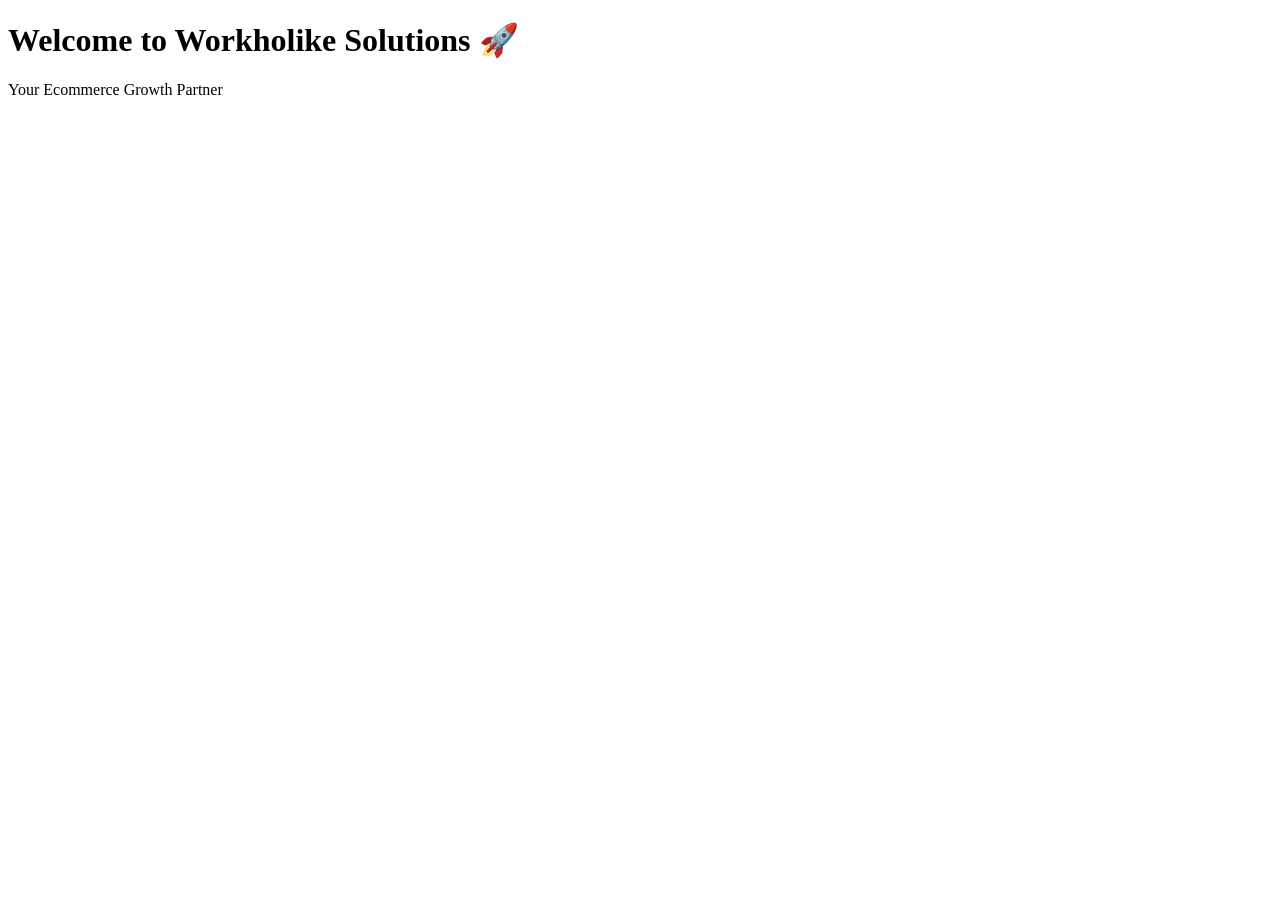
==== index.html @ febdd4cc "first website" ====
<!DOCTYPE html>
<html lang="en">
<head>
    <meta charset="UTF-8">
    <meta name="viewport" content="width=device-width, initial-scale=1.0">
    <title>Workholike Solutions</title>

    <link rel="stylesheet" href="style.css">
</head>

<body>

    <h1>Welcome to Workholike Solutions 🚀</h1>
    <p>Your Ecommerce Growth Partner</p>

    <script src="script.js"></script>

</body>
</html>
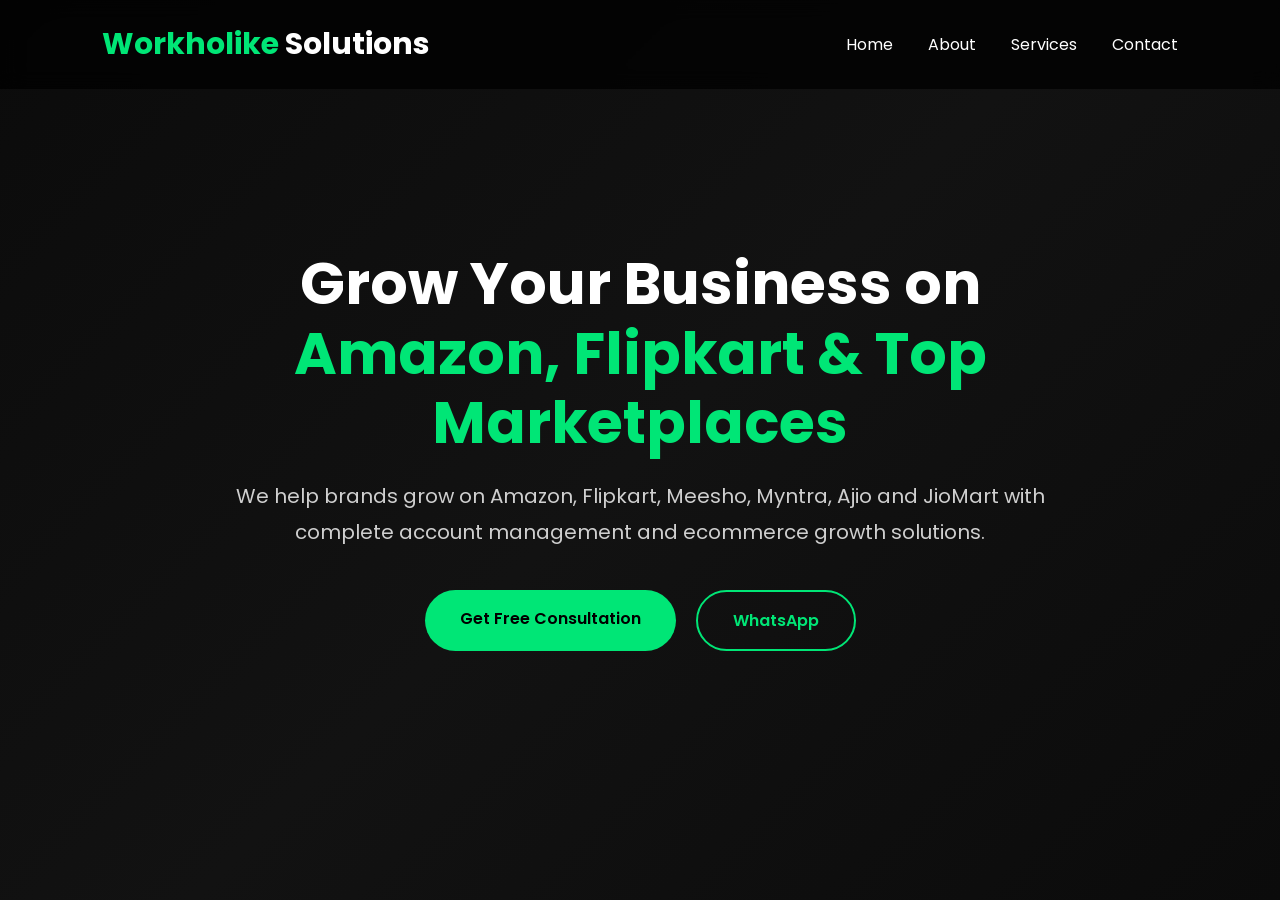
==== commit f1bef015: "New Workholike website design" ====
--- a/index.html
+++ b/index.html
@@ -3,17 +3,60 @@
 <head>
     <meta charset="UTF-8">
     <meta name="viewport" content="width=device-width, initial-scale=1.0">
-    <title>Workholike Solutions</title>
+    <title>Workholike Solutions | Ecommerce Growth Partner</title>
 
     <link rel="stylesheet" href="style.css">
+
+    <link rel="preconnect" href="https://fonts.googleapis.com">
+    <link rel="preconnect" href="https://fonts.gstatic.com" crossorigin>
+    <link href="https://fonts.googleapis.com/css2?family=Poppins:wght@300;400;500;600;700;800&display=swap" rel="stylesheet">
 </head>
-
 <body>
 
-    <h1>Welcome to Workholike Solutions 🚀</h1>
-    <p>Your Ecommerce Growth Partner</p>
+<header>
+    <nav class="navbar">
+        <div class="logo">
+            Workholike <span>Solutions</span>
+        </div>
 
-    <script src="script.js"></script>
+        <ul class="menu">
+            <li><a href="#">Home</a></li>
+            <li><a href="#">About</a></li>
+            <li><a href="#">Services</a></li>
+            <li><a href="#">Contact</a></li>
+        </ul>
+    </nav>
+</header>
+
+<section class="hero">
+
+    <div class="hero-content">
+
+        <h1>
+            Grow Your Business on
+            <span>Amazon, Flipkart & Top Marketplaces</span>
+        </h1>
+
+        <p>
+            We help brands grow on Amazon, Flipkart, Meesho,
+            Myntra, Ajio and JioMart with complete account
+            management and ecommerce growth solutions.
+        </p>
+
+        <div class="hero-buttons">
+            <a href="#" class="btn">Get Free Consultation</a>
+
+            <a href="https://wa.me/917014022733"
+               class="btn btn-outline">
+               WhatsApp
+            </a>
+        </div>
+
+    </div>
+
+</section>
+
+<script src="script.js"></script>
 
 </body>
 </html>
--- a/style.css
+++ b/style.css
@@ -0,0 +1,134 @@
+*{
+    margin:0;
+    padding:0;
+    box-sizing:border-box;
+    font-family:'Poppins',sans-serif;
+}
+
+html{
+    scroll-behavior:smooth;
+}
+
+body{
+    background:#0b0b0b;
+    color:#fff;
+}
+
+.navbar{
+    width:100%;
+    display:flex;
+    justify-content:space-between;
+    align-items:center;
+    padding:22px 8%;
+    position:fixed;
+    top:0;
+    left:0;
+    background:rgba(0,0,0,.75);
+    backdrop-filter:blur(10px);
+    z-index:999;
+}
+
+.logo{
+    font-size:30px;
+    font-weight:700;
+    color:#00e676;
+}
+
+.logo span{
+    color:#fff;
+}
+
+.menu{
+    display:flex;
+    list-style:none;
+    gap:35px;
+}
+
+.menu a{
+    color:#fff;
+    text-decoration:none;
+    transition:.3s;
+}
+
+.menu a:hover{
+    color:#00e676;
+}
+
+.hero{
+    min-height:100vh;
+    display:flex;
+    align-items:center;
+    justify-content:center;
+    text-align:center;
+    padding:120px 8%;
+    background:linear-gradient(135deg,#0b0b0b,#121212,#0b0b0b);
+}
+
+.hero-content{
+    max-width:900px;
+}
+
+.hero h1{
+    font-size:58px;
+    line-height:1.2;
+    margin-bottom:20px;
+}
+
+.hero h1 span{
+    color:#00e676;
+}
+
+.hero p{
+    font-size:20px;
+    color:#cfcfcf;
+    line-height:1.8;
+    margin-bottom:40px;
+}
+
+.hero-buttons{
+    display:flex;
+    justify-content:center;
+    gap:20px;
+    flex-wrap:wrap;
+}
+
+.btn{
+    padding:16px 35px;
+    background:#00e676;
+    color:#000;
+    border-radius:50px;
+    text-decoration:none;
+    font-weight:600;
+    transition:.3s;
+}
+
+.btn:hover{
+    transform:translateY(-4px);
+}
+
+.btn-outline{
+    background:transparent;
+    border:2px solid #00e676;
+    color:#00e676;
+}
+
+.btn-outline:hover{
+    background:#00e676;
+    color:#000;
+}
+
+@media(max-width:768px){
+
+.hero h1{
+    font-size:38px;
+}
+
+.menu{
+    display:none;
+}
+
+.hero p{
+    font-size:17px;
+}
+
+}
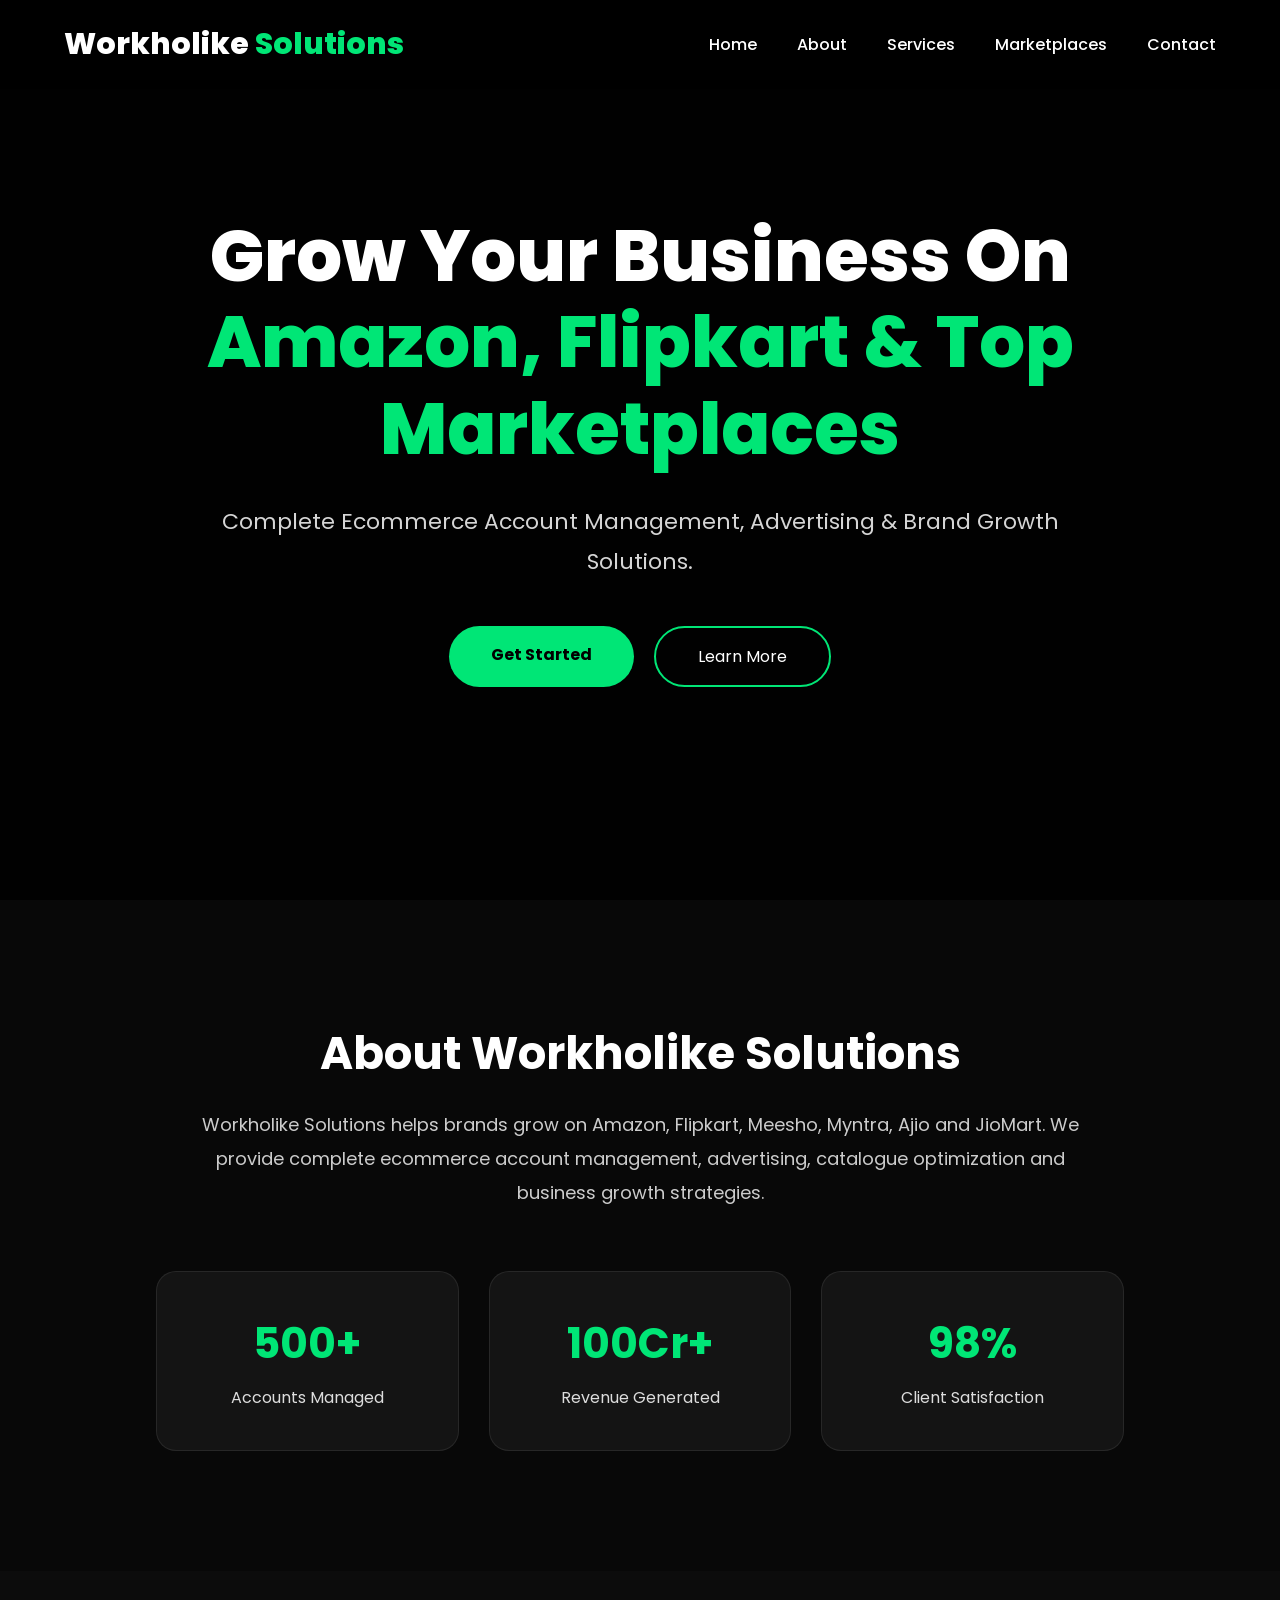
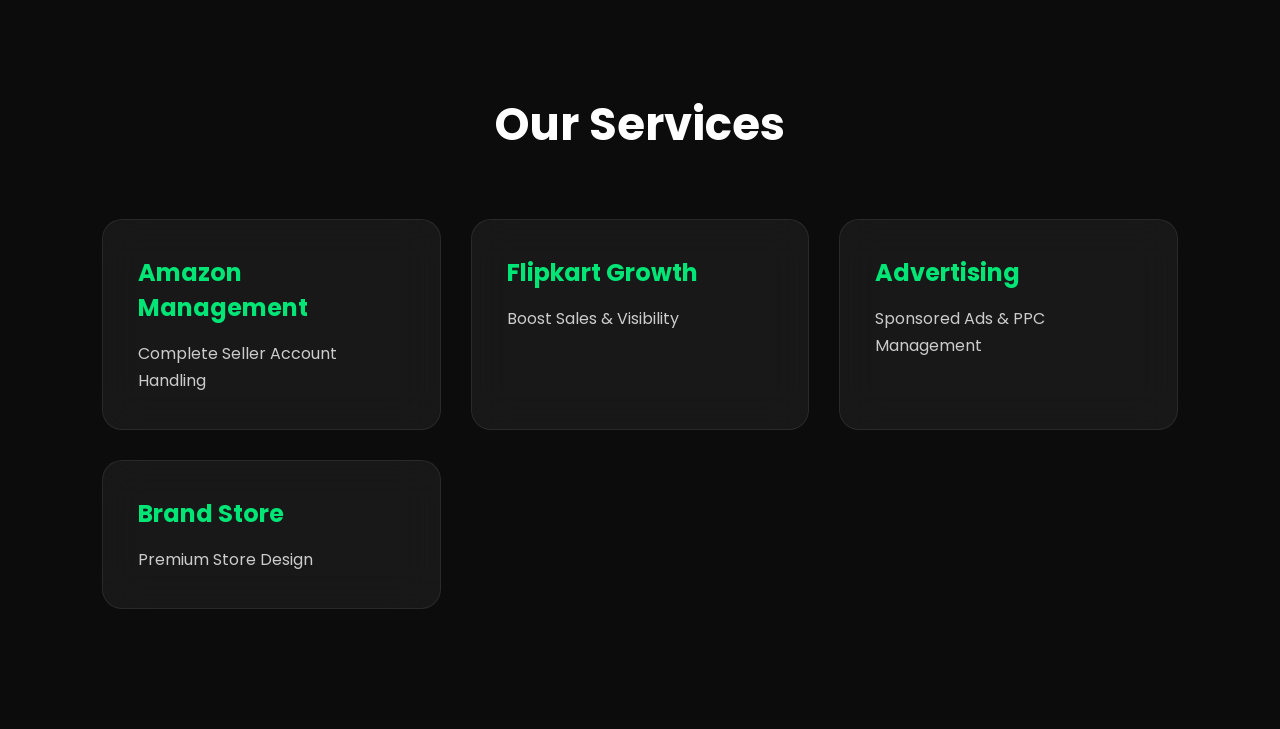
==== commit d39ad79e: "Update website" ====
--- a/index.html
+++ b/index.html
@@ -1,62 +1,161 @@
 <!DOCTYPE html>
 <html lang="en">
 <head>
-    <meta charset="UTF-8">
-    <meta name="viewport" content="width=device-width, initial-scale=1.0">
-    <title>Workholike Solutions | Ecommerce Growth Partner</title>
 
-    <link rel="stylesheet" href="style.css">
+<meta charset="UTF-8">
+<meta name="viewport" content="width=device-width, initial-scale=1.0">
 
-    <link rel="preconnect" href="https://fonts.googleapis.com">
-    <link rel="preconnect" href="https://fonts.gstatic.com" crossorigin>
-    <link href="https://fonts.googleapis.com/css2?family=Poppins:wght@300;400;500;600;700;800&display=swap" rel="stylesheet">
+<title>Workholike Solutions</title>
+
+<link rel="preconnect" href="https://fonts.googleapis.com">
+<link rel="preconnect" href="https://fonts.gstatic.com" crossorigin>
+
+<link href="https://fonts.googleapis.com/css2?family=Poppins:wght@300;400;500;600;700;800&display=swap" rel="stylesheet">
+
+<link rel="stylesheet" href="style.css">
+
 </head>
+
 <body>
 
 <header>
-    <nav class="navbar">
-        <div class="logo">
-            Workholike <span>Solutions</span>
-        </div>
 
-        <ul class="menu">
-            <li><a href="#">Home</a></li>
-            <li><a href="#">About</a></li>
-            <li><a href="#">Services</a></li>
-            <li><a href="#">Contact</a></li>
-        </ul>
-    </nav>
+<div class="container nav">
+
+<div class="logo">
+Workholike <span>Solutions</span>
+</div>
+
+<ul>
+
+<li><a href="#">Home</a></li>
+<li><a href="#">About</a></li>
+<li><a href="#">Services</a></li>
+<li><a href="#">Marketplaces</a></li>
+<li><a href="#">Contact</a></li>
+
+</ul>
+
+</div>
+
 </header>
 
 <section class="hero">
 
-    <div class="hero-content">
+<div class="overlay"></div>
 
-        <h1>
-            Grow Your Business on
-            <span>Amazon, Flipkart & Top Marketplaces</span>
-        </h1>
+<div class="hero-content">
 
-        <p>
-            We help brands grow on Amazon, Flipkart, Meesho,
-            Myntra, Ajio and JioMart with complete account
-            management and ecommerce growth solutions.
-        </p>
+<h1>
 
-        <div class="hero-buttons">
-            <a href="#" class="btn">Get Free Consultation</a>
+Grow Your Business On
+<span>Amazon, Flipkart & Top Marketplaces</span>
 
-            <a href="https://wa.me/917014022733"
-               class="btn btn-outline">
-               WhatsApp
-            </a>
-        </div>
+</h1>
 
-    </div>
+<p>
+
+Complete Ecommerce Account Management,
+Advertising & Brand Growth Solutions.
+
+</p>
+
+<div class="buttons">
+
+<a href="#" class="btn">Get Started</a>
+
+<a href="#" class="btn2">Learn More</a>
+
+</div>
+
+</div>
+
+</section>
+<section class="about">
+
+<div class="container">
+
+<h2>About Workholike Solutions</h2>
+
+<p class="about-text">
+Workholike Solutions helps brands grow on Amazon, Flipkart, Meesho, Myntra, Ajio and JioMart. We provide complete ecommerce account management, advertising, catalogue optimization and business growth strategies.
+</p>
+
+<div class="about-boxes">
+
+<div class="box">
+<h3>500+</h3>
+<p>Accounts Managed</p>
+</div>
+
+<div class="box">
+<h3>100Cr+</h3>
+<p>Revenue Generated</p>
+</div>
+
+<div class="box">
+<h3>98%</h3>
+<p>Client Satisfaction</p>
+</div>
+
+</div>
+
+</div>
+
+</section>
+
+<section class="services">
+
+<h2>Our Services</h2>
+
+<div class="cards">
+
+<div class="card">
+
+<h3>Amazon Management</h3>
+
+<p>
+Complete Seller Account Handling
+</p>
+
+</div>
+
+<div class="card">
+
+<h3>Flipkart Growth</h3>
+
+<p>
+Boost Sales & Visibility
+</p>
+
+</div>
+
+<div class="card">
+
+<h3>Advertising</h3>
+
+<p>
+Sponsored Ads & PPC Management
+</p>
+
+</div>
+
+<div class="card">
+
+<h3>Brand Store</h3>
+
+<p>
+Premium Store Design
+</p>
+
+</div>
+
+</div>
 
 </section>
 
 <script src="script.js"></script>
 
 </body>
+
 </html>
--- a/style.css
+++ b/style.css
@@ -1,134 +1,257 @@
 *{
-    margin:0;
-    padding:0;
-    box-sizing:border-box;
-    font-family:'Poppins',sans-serif;
-}
-
-html{
-    scroll-behavior:smooth;
+margin:0;
+padding:0;
+box-sizing:border-box;
+font-family:'Poppins',sans-serif;
+scroll-behavior:smooth;
 }
 
 body{
-    background:#0b0b0b;
-    color:#fff;
-}
-
-.navbar{
-    width:100%;
-    display:flex;
-    justify-content:space-between;
-    align-items:center;
-    padding:22px 8%;
-    position:fixed;
-    top:0;
-    left:0;
-    background:rgba(0,0,0,.75);
-    backdrop-filter:blur(10px);
-    z-index:999;
+background:#050505;
+color:#fff;
+overflow-x:hidden;
+}
+
+.container{
+width:90%;
+max-width:1200px;
+margin:auto;
+}
+
+/* NAVBAR */
+
+header{
+position:fixed;
+top:0;
+left:0;
+width:100%;
+background:rgba(0,0,0,.75);
+backdrop-filter:blur(18px);
+z-index:999;
+}
+
+.nav{
+display:flex;
+justify-content:space-between;
+align-items:center;
+padding:22px 0;
 }
 
 .logo{
-    font-size:30px;
-    font-weight:700;
-    color:#00e676;
+font-size:30px;
+font-weight:800;
 }
 
 .logo span{
-    color:#fff;
-}
-
-.menu{
-    display:flex;
-    list-style:none;
-    gap:35px;
-}
-
-.menu a{
-    color:#fff;
-    text-decoration:none;
-    transition:.3s;
-}
-
-.menu a:hover{
-    color:#00e676;
-}
+color:#00e676;
+}
+
+.nav ul{
+display:flex;
+gap:40px;
+list-style:none;
+}
+
+.nav a{
+text-decoration:none;
+color:white;
+font-weight:500;
+transition:.3s;
+}
+
+.nav a:hover{
+color:#00e676;
+}
+
+/* HERO */
 
 .hero{
-    min-height:100vh;
-    display:flex;
-    align-items:center;
-    justify-content:center;
-    text-align:center;
-    padding:120px 8%;
-    background:linear-gradient(135deg,#0b0b0b,#121212,#0b0b0b);
+height:100vh;
+display:flex;
+justify-content:center;
+align-items:center;
+text-align:center;
+position:relative;
+background:
+linear-gradient(rgba(0,0,0,.82),rgba(0,0,0,.88)),
+url("https://images.unsplash.com/photo-1556740749-887f6717d7e4?auto=format&fit=crop&w=1600&q=80");
+background-size:cover;
+background-position:center;
 }
 
 .hero-content{
-    max-width:900px;
+position:relative;
+z-index:2;
+width:90%;
+max-width:900px;
 }
 
 .hero h1{
-    font-size:58px;
-    line-height:1.2;
-    margin-bottom:20px;
+font-size:72px;
+line-height:1.2;
+font-weight:800;
+margin-bottom:30px;
 }
 
 .hero h1 span{
-    color:#00e676;
+display:block;
+color:#00e676;
 }
 
 .hero p{
-    font-size:20px;
-    color:#cfcfcf;
-    line-height:1.8;
-    margin-bottom:40px;
-}
-
-.hero-buttons{
-    display:flex;
-    justify-content:center;
-    gap:20px;
-    flex-wrap:wrap;
+font-size:22px;
+color:#d5d5d5;
+line-height:1.8;
+margin-bottom:45px;
+}
+
+.buttons{
+display:flex;
+justify-content:center;
+gap:20px;
+flex-wrap:wrap;
 }
 
 .btn{
-    padding:16px 35px;
-    background:#00e676;
-    color:#000;
-    border-radius:50px;
-    text-decoration:none;
-    font-weight:600;
-    transition:.3s;
+padding:16px 42px;
+background:#00e676;
+color:#000;
+font-weight:700;
+border-radius:50px;
+text-decoration:none;
+transition:.3s;
 }
 
 .btn:hover{
-    transform:translateY(-4px);
-}
-
-.btn-outline{
-    background:transparent;
-    border:2px solid #00e676;
-    color:#00e676;
-}
-
-.btn-outline:hover{
-    background:#00e676;
-    color:#000;
-}
-
-@media(max-width:768px){
+transform:translateY(-6px);
+box-shadow:0 15px 35px rgba(0,230,118,.4);
+}
+
+.btn2{
+padding:16px 42px;
+border:2px solid #00e676;
+border-radius:50px;
+text-decoration:none;
+color:white;
+transition:.3s;
+}
+
+.btn2:hover{
+background:#00e676;
+color:black;
+}
+
+/* SERVICES */
+
+.services{
+padding:120px 8%;
+background:#0c0c0c;
+}
+
+.services h2{
+text-align:center;
+font-size:45px;
+margin-bottom:60px;
+}
+
+.cards{
+display:grid;
+grid-template-columns:repeat(auto-fit,minmax(250px,1fr));
+gap:30px;
+}
+
+.card{
+padding:35px;
+background:rgba(255,255,255,.05);
+border:1px solid rgba(255,255,255,.08);
+border-radius:20px;
+backdrop-filter:blur(20px);
+transition:.4s;
+}
+
+.card:hover{
+transform:translateY(-10px);
+border-color:#00e676;
+box-shadow:0 20px 45px rgba(0,230,118,.2);
+}
+
+.card h3{
+margin-bottom:15px;
+color:#00e676;
+font-size:24px;
+}
+
+.card p{
+color:#ccc;
+line-height:1.7;
+}
+
+/* RESPONSIVE */
+
+@media(max-width:900px){
 
 .hero h1{
-    font-size:38px;
-}
-
-.menu{
-    display:none;
+font-size:48px;
 }
 
 .hero p{
-    font-size:17px;
-}
-
+font-size:18px;
+}
+
+.nav ul{
+display:none;
+}
+
+.services h2{
+font-size:34px;
+}
+
+}.about{
+padding:120px 8%;
+background:#080808;
+text-align:center;
+}
+
+.about h2{
+font-size:45px;
+margin-bottom:20px;
+}
+
+.about-text{
+max-width:900px;
+margin:auto;
+color:#ccc;
+line-height:1.9;
+font-size:18px;
+margin-bottom:60px;
+}
+
+.about-boxes{
+display:grid;
+grid-template-columns:repeat(auto-fit,minmax(250px,1fr));
+gap:30px;
+}
+
+.box{
+background:rgba(255,255,255,.05);
+padding:40px;
+border-radius:20px;
+border:1px solid rgba(255,255,255,.08);
+transition:.4s;
+}
+
+.box:hover{
+transform:translateY(-10px);
+border-color:#00e676;
+box-shadow:0 20px 40px rgba(0,230,118,.2);
+}
+
+.box h3{
+font-size:42px;
+color:#00e676;
+margin-bottom:10px;
+}
+
+.box p{
+color:#ddd;
 }
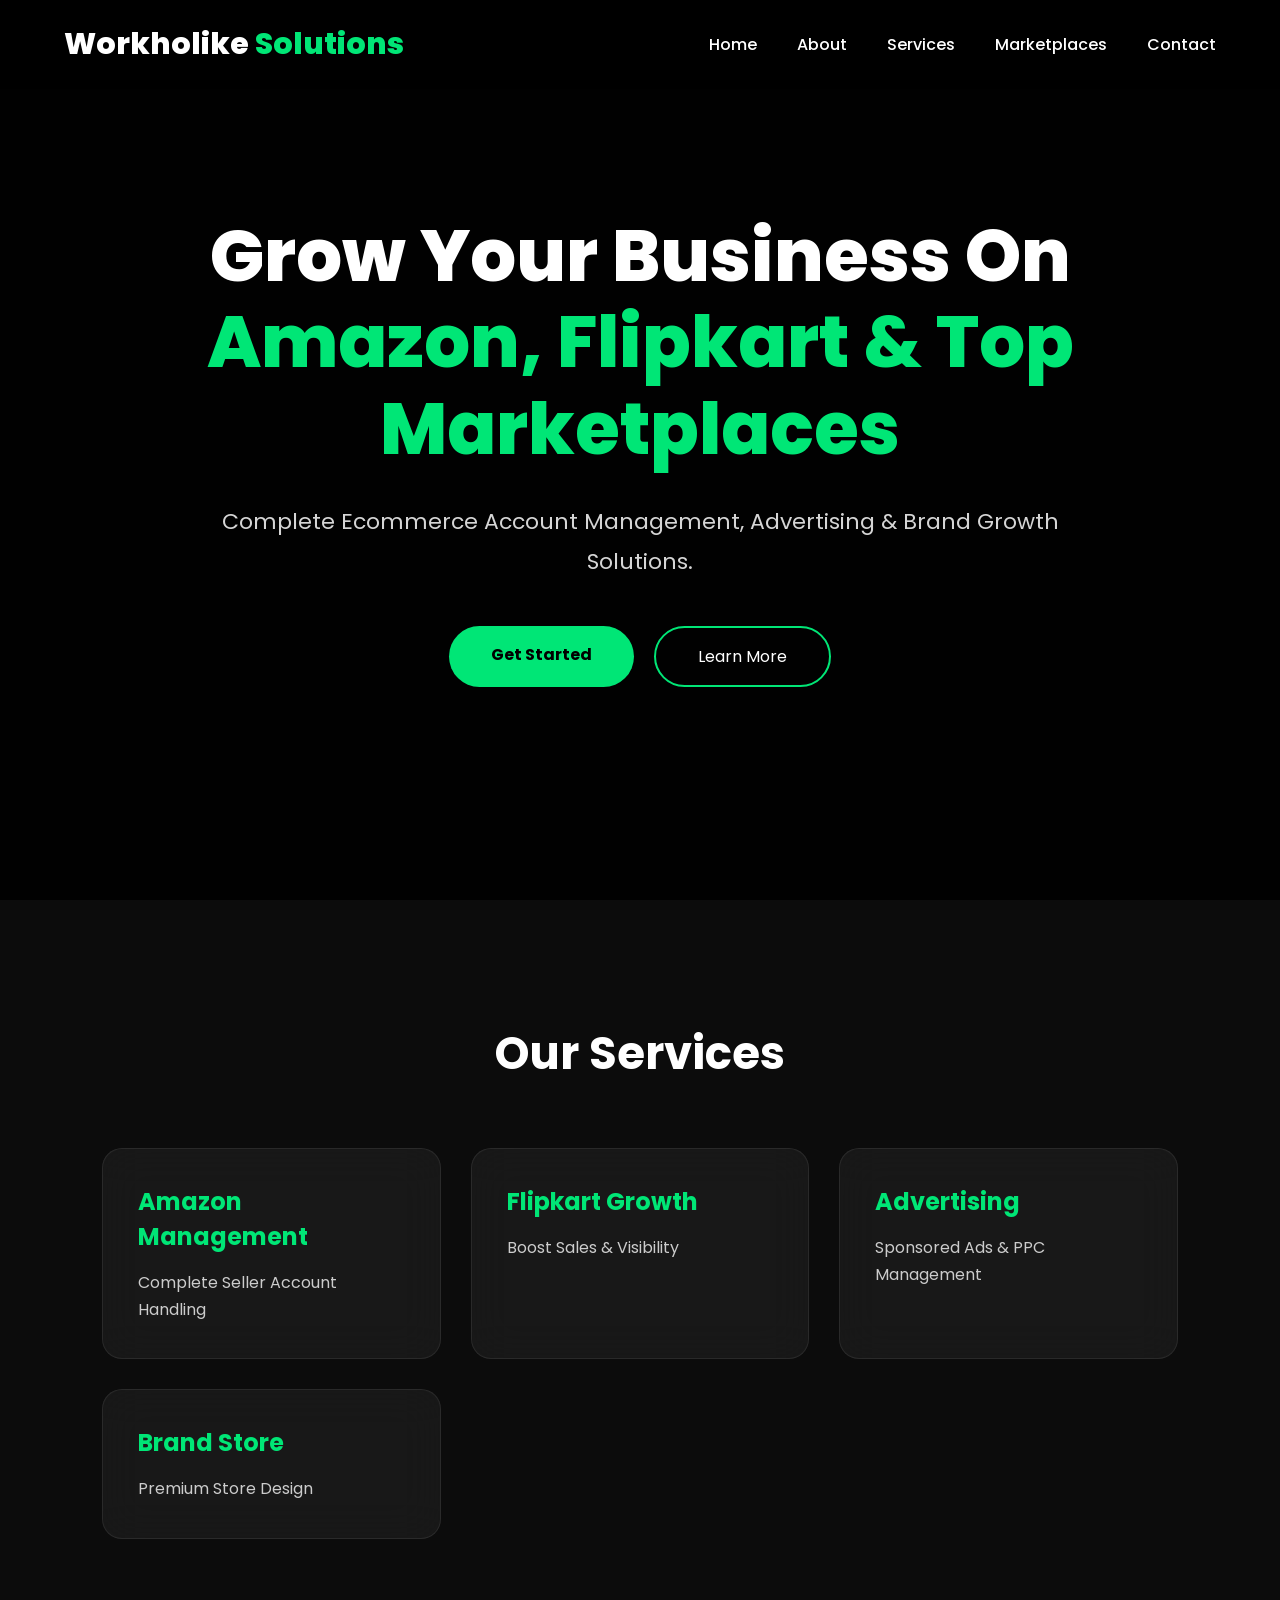
==== commit 43171684: "Add Google Search Console verification" ====
--- a/index.html
+++ b/index.html
@@ -13,7 +13,7 @@
 <link href="https://fonts.googleapis.com/css2?family=Poppins:wght@300;400;500;600;700;800&display=swap" rel="stylesheet">
 
 <link rel="stylesheet" href="style.css">
-
+<meta name="google-site-verification" content="LFa6GitB_YRXP_Tig19wgtHM0Y1K-z5bQaPrVWD7VS0" />
 </head>
 
 <body>
@@ -71,38 +71,7 @@
 </div>
 
 </section>
-<section class="about">
 
-<div class="container">
-
-<h2>About Workholike Solutions</h2>
-
-<p class="about-text">
-Workholike Solutions helps brands grow on Amazon, Flipkart, Meesho, Myntra, Ajio and JioMart. We provide complete ecommerce account management, advertising, catalogue optimization and business growth strategies.
-</p>
-
-<div class="about-boxes">
-
-<div class="box">
-<h3>500+</h3>
-<p>Accounts Managed</p>
-</div>
-
-<div class="box">
-<h3>100Cr+</h3>
-<p>Revenue Generated</p>
-</div>
-
-<div class="box">
-<h3>98%</h3>
-<p>Client Satisfaction</p>
-</div>
-
-</div>
-
-</div>
-
-</section>
 
 <section class="services">
 
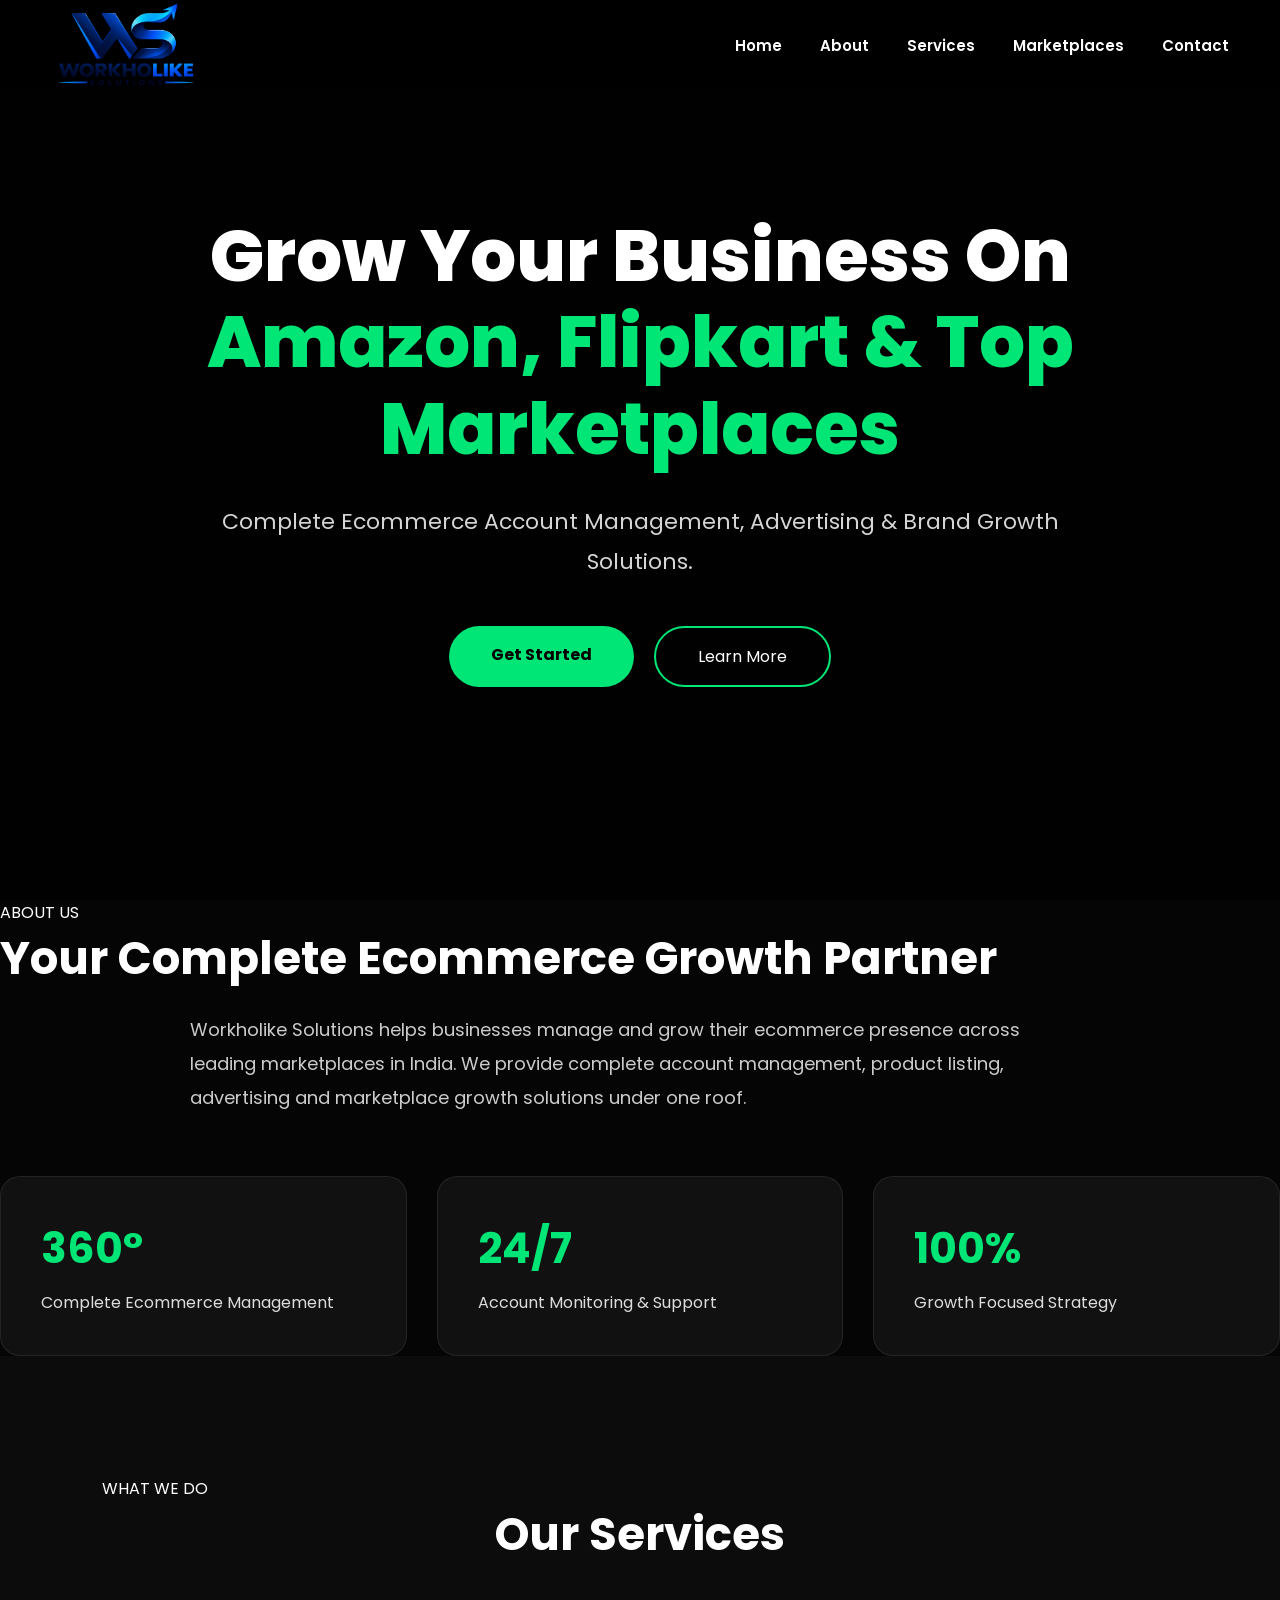
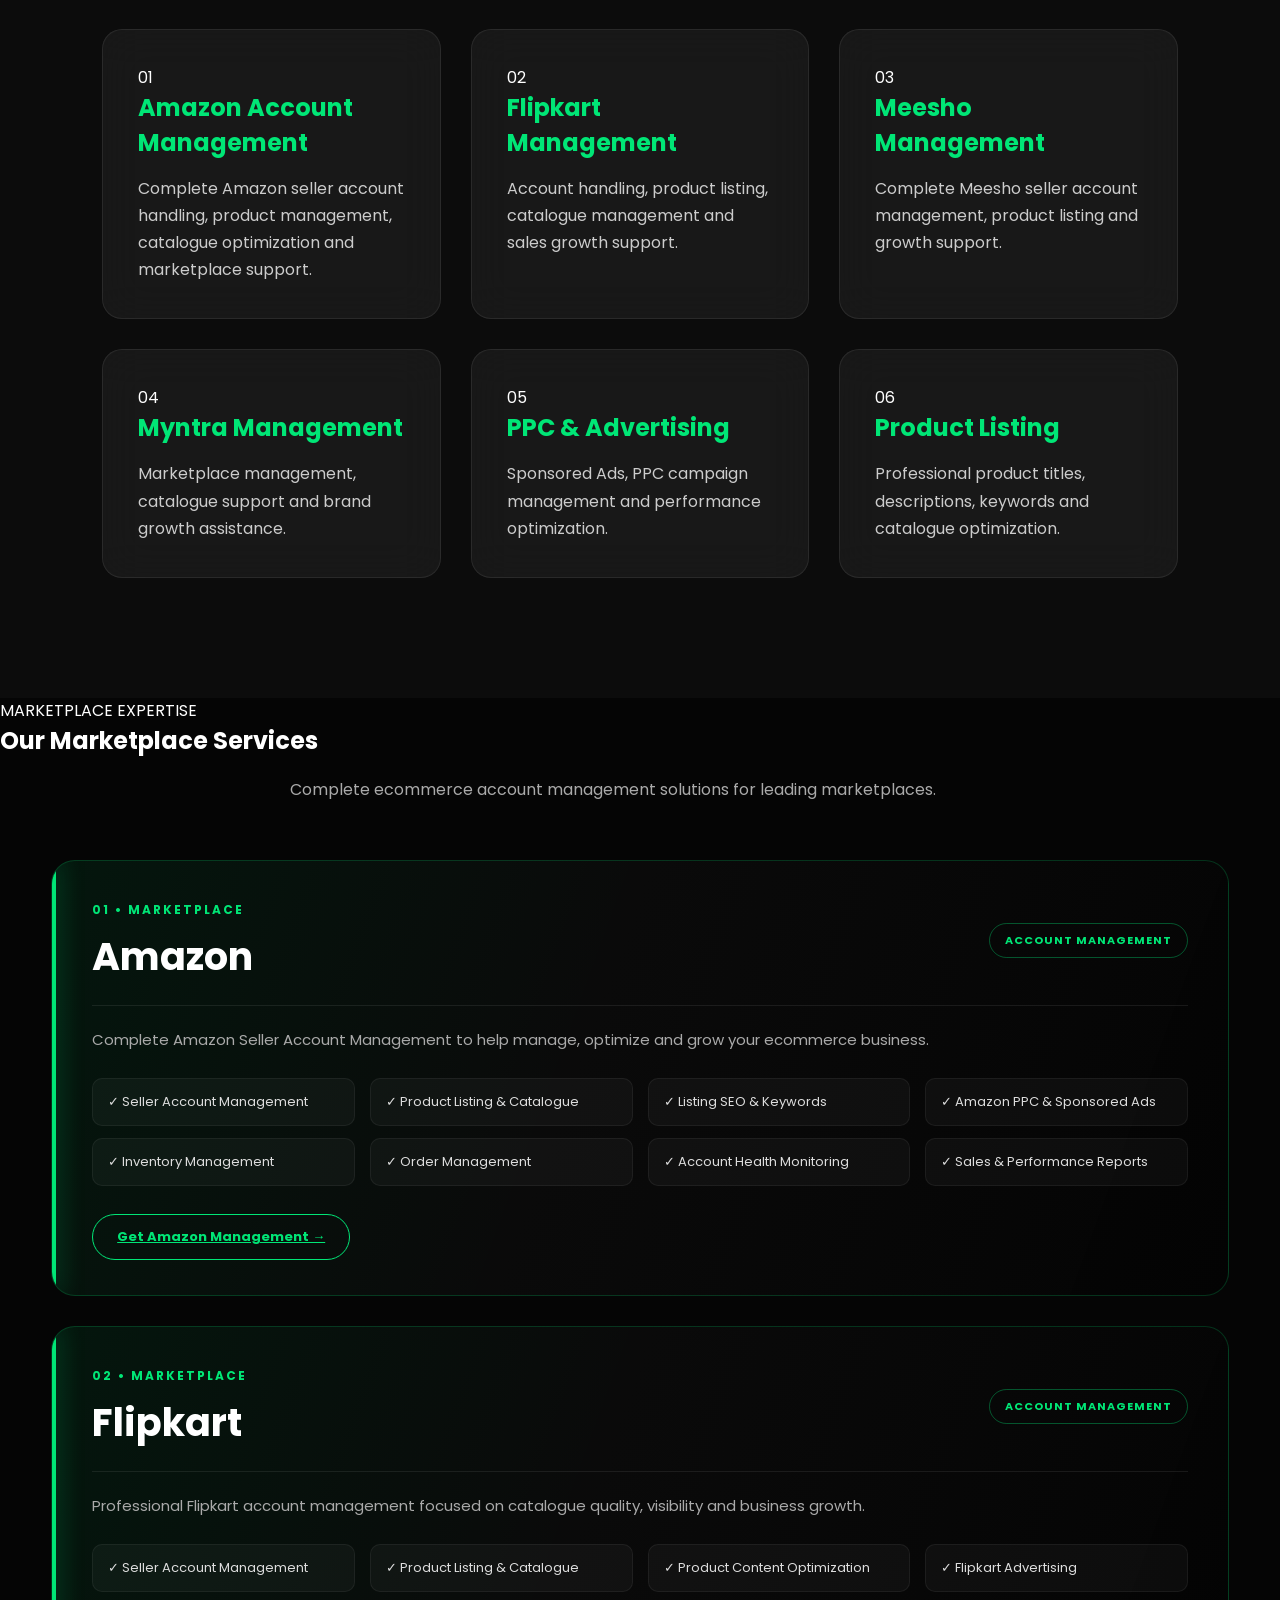
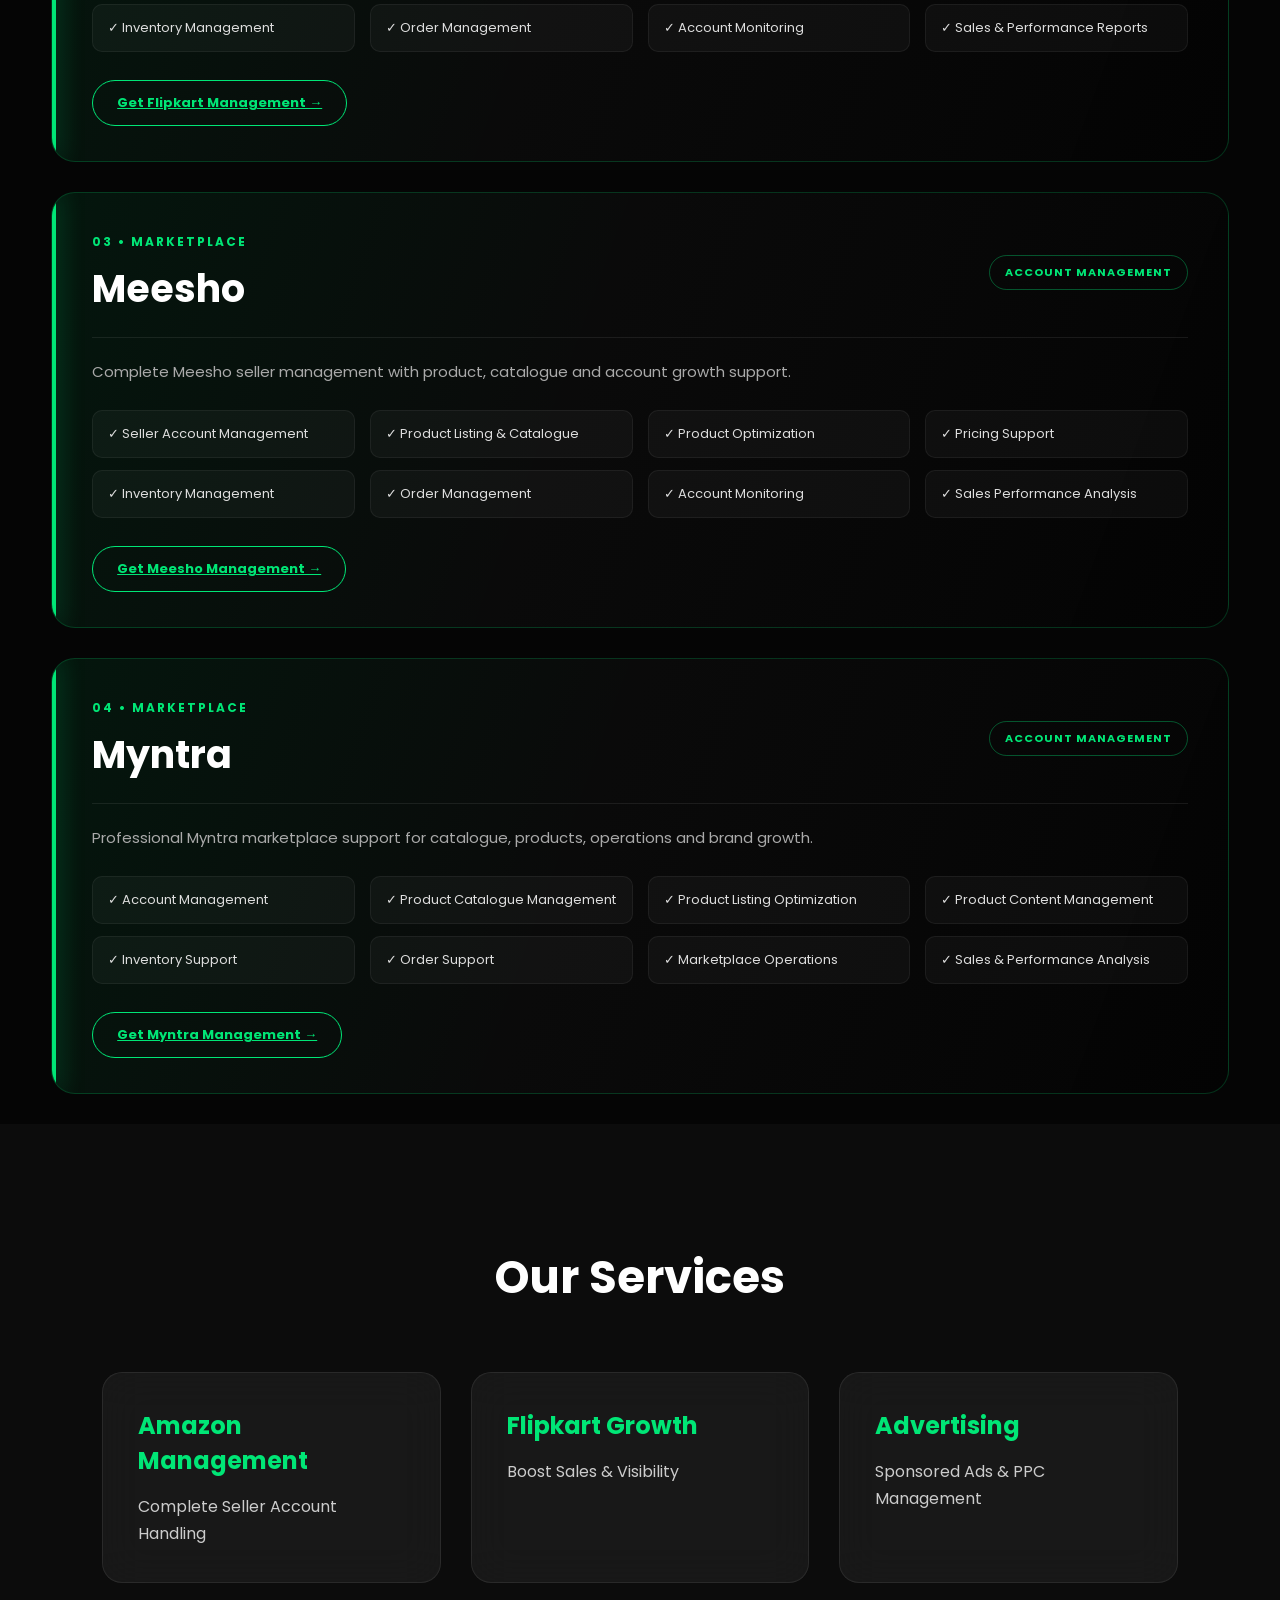
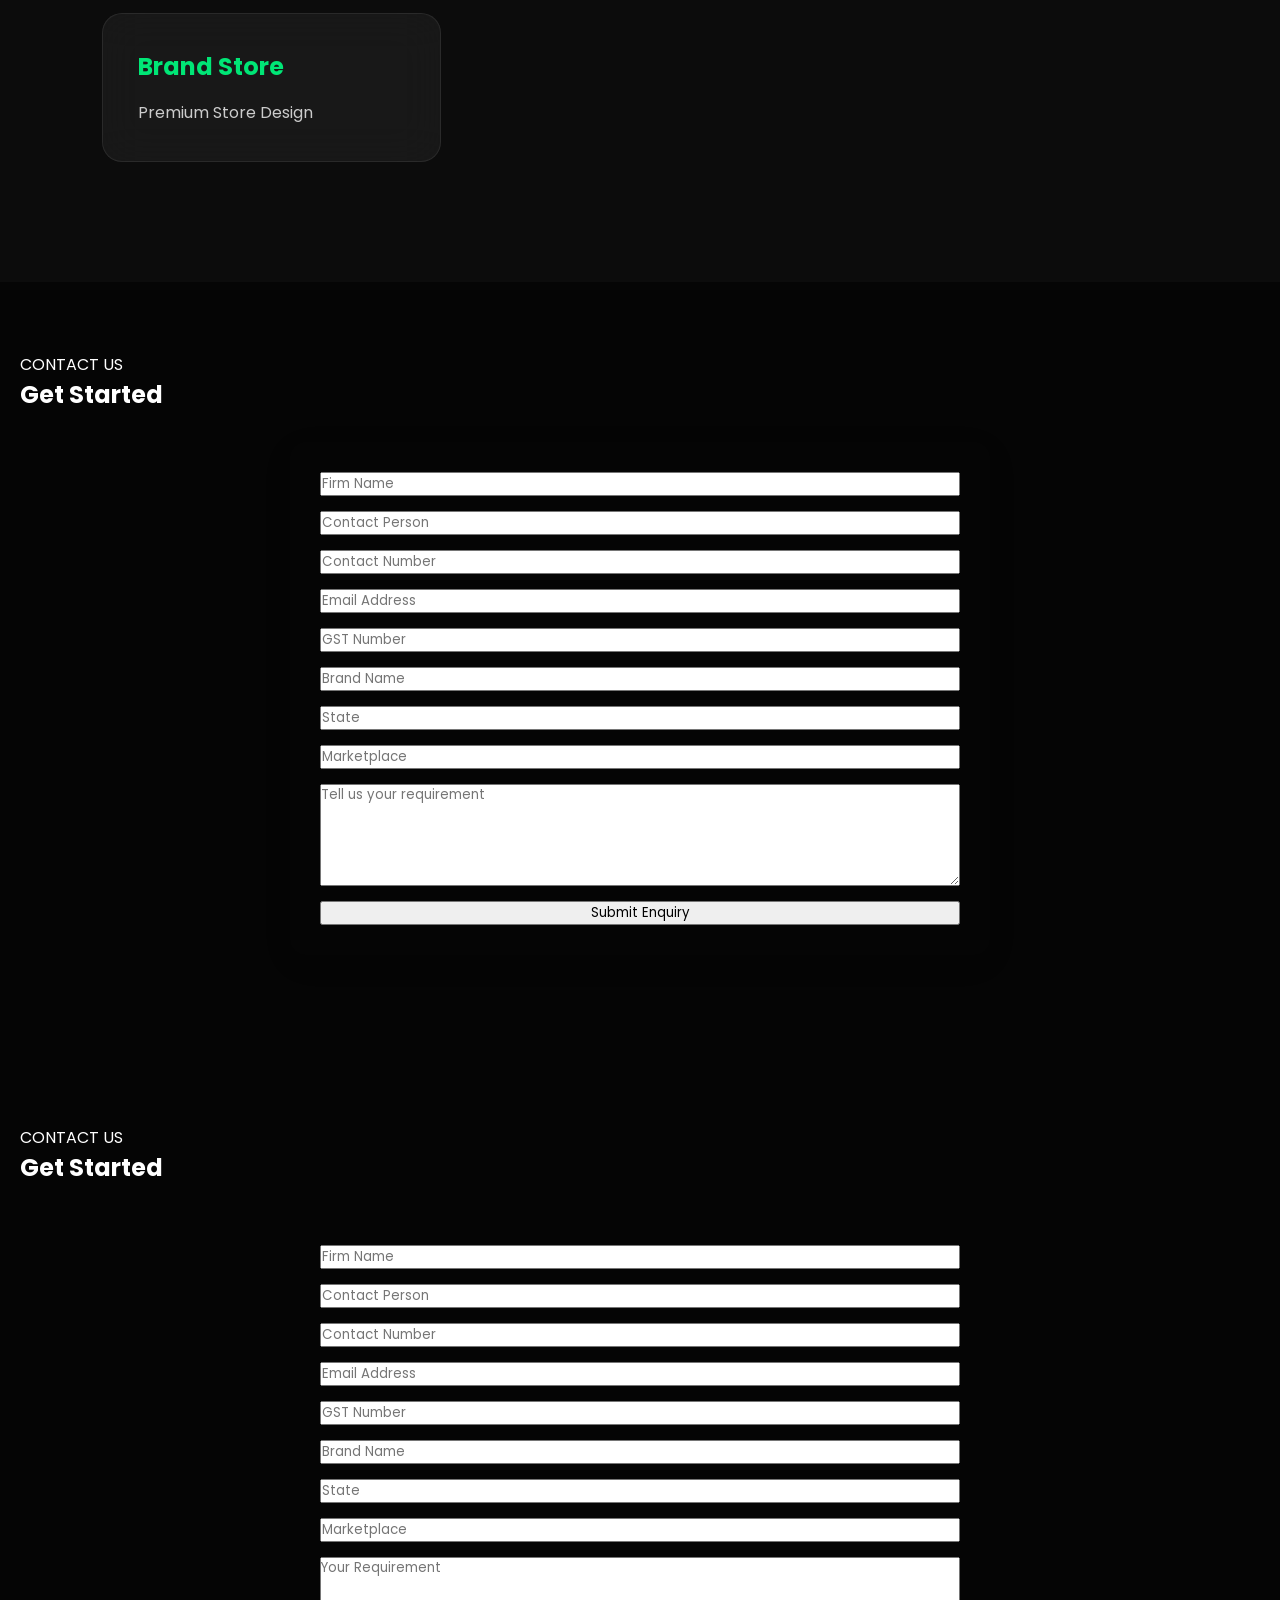
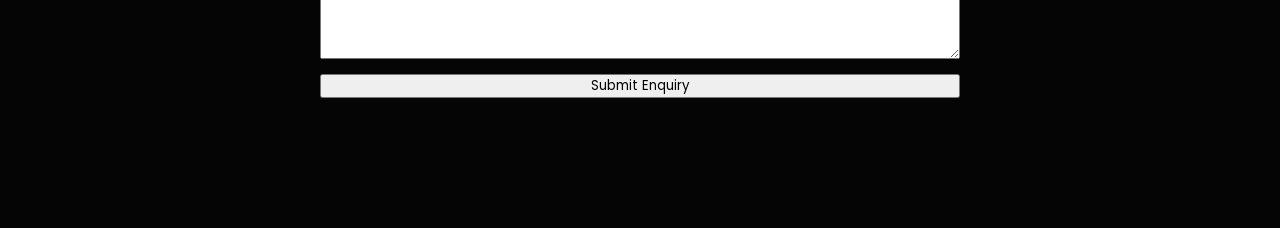
==== commit f728bb09: "Fix lead form Google Sheet integration" ====
--- a/index.html
+++ b/index.html
@@ -5,7 +5,7 @@
 <meta charset="UTF-8">
 <meta name="viewport" content="width=device-width, initial-scale=1.0">
 
-<title>Workholike Solutions</title>
+<title>Workholike Solutions | Amazon, Flipkart & Ecommerce Management Company India</title>
 
 <link rel="preconnect" href="https://fonts.googleapis.com">
 <link rel="preconnect" href="https://fonts.gstatic.com" crossorigin>
@@ -14,34 +14,50 @@
 
 <link rel="stylesheet" href="style.css">
 <meta name="google-site-verification" content="LFa6GitB_YRXP_Tig19wgtHM0Y1K-z5bQaPrVWD7VS0" />
+<meta name="description" content="Workholike Solutions provides Amazon Account Management, Flipkart Seller Services, Ecommerce Store Management, PPC Advertising and Digital Marketing Services across India.">
+
+<meta name="robots" content="index, follow">
+
+<link rel="canonical" href="https://workholikesolutions.com/">
+
+<meta property="og:title" content="Workholike Solutions">
+<meta property="og:description" content="Amazon, Flipkart & Ecommerce Growth Experts">
+<meta property="og:url" content="https://workholikesolutions.com/">
+<meta property="og:type" content="website">
+
+<script type="application/ld+json">
+{
+  "@context":"https://schema.org",
+  "@type":"Organization",
+  "name":"Workholike Solutions",
+  "url":"https://workholikesolutions.com/"
+}
+</script>
+<link rel="stylesheet" href="https://cdnjs.cloudflare.com/ajax/libs/font-awesome/6.5.2/css/all.min.css">
 </head>
 
 <body>
-
 <header>
 
-<div class="container nav">
-
-<div class="logo">
-Workholike <span>Solutions</span>
-</div>
-
-<ul>
-
-<li><a href="#">Home</a></li>
-<li><a href="#">About</a></li>
-<li><a href="#">Services</a></li>
-<li><a href="#">Marketplaces</a></li>
-<li><a href="#">Contact</a></li>
-
-</ul>
-
-</div>
+    <nav class="nav">
+
+        <a href="#home" class="logo">
+            <img src="logo.png" alt="Workholike Solutions">
+        </a>
+
+        <ul class="nav-menu">
+            <li><a href="#home">Home</a></li>
+            <li><a href="#about">About</a></li>
+            <li><a href="#services">Services</a></li>
+            <li><a href="#marketplaces">Marketplaces</a></li>
+            <li><a href="#" id="openContactModal">Contact</a></li>
+        </ul>
+
+    </nav>
 
 </header>
 
-<section class="hero">
-
+<section class="hero" id="home">
 <div class="overlay"></div>
 
 <div class="hero-content">
@@ -71,6 +87,293 @@
 </div>
 
 </section>
+<!-- ABOUT SECTION -->
+
+<section class="about" id="about">
+
+    <div class="section-heading">
+
+        <p class="small-title">ABOUT US</p>
+
+        <h2>
+            Your Complete
+            <span>Ecommerce Growth Partner</span>
+        </h2>
+
+    </div>
+
+    <p class="about-text">
+
+        Workholike Solutions helps businesses manage and grow their
+        ecommerce presence across leading marketplaces in India.
+        We provide complete account management, product listing,
+        advertising and marketplace growth solutions under one roof.
+
+    </p>
+
+    <div class="about-boxes">
+
+        <div class="box">
+            <h3>360°</h3>
+            <p>Complete Ecommerce Management</p>
+        </div>
+
+        <div class="box">
+            <h3>24/7</h3>
+            <p>Account Monitoring & Support</p>
+        </div>
+
+        <div class="box">
+            <h3>100%</h3>
+            <p>Growth Focused Strategy</p>
+        </div>
+
+    </div>
+
+</section>
+<!-- SERVICES SECTION -->
+
+<section class="services" id="services">
+
+    <div class="section-heading">
+
+        <p class="small-title">WHAT WE DO</p>
+
+        <h2>
+            Our <span>Services</span>
+        </h2>
+
+    </div>
+
+    <div class="cards">
+
+        <div class="card">
+            <div class="card-icon">01</div>
+            <h3>Amazon Account Management</h3>
+            <p>
+                Complete Amazon seller account handling,
+                product management, catalogue optimization
+                and marketplace support.
+            </p>
+        </div>
+
+        <div class="card">
+            <div class="card-icon">02</div>
+            <h3>Flipkart Management</h3>
+            <p>
+                Account handling, product listing,
+                catalogue management and sales growth support.
+            </p>
+        </div>
+
+        <div class="card">
+            <div class="card-icon">03</div>
+            <h3>Meesho Management</h3>
+            <p>
+                Complete Meesho seller account management,
+                product listing and growth support.
+            </p>
+        </div>
+
+        <div class="card">
+            <div class="card-icon">04</div>
+            <h3>Myntra Management</h3>
+            <p>
+                Marketplace management, catalogue support
+                and brand growth assistance.
+            </p>
+        </div>
+
+        <div class="card">
+            <div class="card-icon">05</div>
+            <h3>PPC & Advertising</h3>
+            <p>
+                Sponsored Ads, PPC campaign management
+                and performance optimization.
+            </p>
+        </div>
+
+        <div class="card">
+            <div class="card-icon">06</div>
+            <h3>Product Listing</h3>
+            <p>
+                Professional product titles, descriptions,
+                keywords and catalogue optimization.
+            </p>
+        </div>
+
+    </div>
+
+</section>
+<section class="marketplaces" id="marketplaces">
+
+    <div class="section-heading">
+        <p class="small-title">MARKETPLACE EXPERTISE</p>
+
+        <h2>
+            Our <span>Marketplace Services</span>
+        </h2>
+
+        <p class="marketplace-intro">
+            Complete ecommerce account management solutions
+            for leading marketplaces.
+        </p>
+    </div>
+
+
+    <!-- AMAZON -->
+
+    <div class="marketplace-box">
+
+        <div class="marketplace-header">
+            <div>
+                <span class="marketplace-tag">01 • MARKETPLACE</span>
+                <h3>Amazon</h3>
+            </div>
+
+            <span class="marketplace-badge">ACCOUNT MANAGEMENT</span>
+        </div>
+
+        <p class="marketplace-description">
+            Complete Amazon Seller Account Management to help
+            manage, optimize and grow your ecommerce business.
+        </p>
+
+        <div class="marketplace-services">
+
+            <div>✓ Seller Account Management</div>
+            <div>✓ Product Listing & Catalogue</div>
+            <div>✓ Listing SEO & Keywords</div>
+            <div>✓ Amazon PPC & Sponsored Ads</div>
+            <div>✓ Inventory Management</div>
+            <div>✓ Order Management</div>
+            <div>✓ Account Health Monitoring</div>
+            <div>✓ Sales & Performance Reports</div>
+
+        </div>
+
+        <a href="#contact" class="marketplace-action">
+            Get Amazon Management →
+        </a>
+
+    </div>
+
+
+    <!-- FLIPKART -->
+
+    <div class="marketplace-box">
+
+        <div class="marketplace-header">
+            <div>
+                <span class="marketplace-tag">02 • MARKETPLACE</span>
+                <h3>Flipkart</h3>
+            </div>
+
+            <span class="marketplace-badge">ACCOUNT MANAGEMENT</span>
+        </div>
+
+        <p class="marketplace-description">
+            Professional Flipkart account management focused
+            on catalogue quality, visibility and business growth.
+        </p>
+
+        <div class="marketplace-services">
+
+            <div>✓ Seller Account Management</div>
+            <div>✓ Product Listing & Catalogue</div>
+            <div>✓ Product Content Optimization</div>
+            <div>✓ Flipkart Advertising</div>
+            <div>✓ Inventory Management</div>
+            <div>✓ Order Management</div>
+            <div>✓ Account Monitoring</div>
+            <div>✓ Sales & Performance Reports</div>
+
+        </div>
+
+        <a href="#contact" class="marketplace-action">
+            Get Flipkart Management →
+        </a>
+
+    </div>
+
+
+    <!-- MEESHO -->
+
+    <div class="marketplace-box">
+
+        <div class="marketplace-header">
+            <div>
+                <span class="marketplace-tag">03 • MARKETPLACE</span>
+                <h3>Meesho</h3>
+            </div>
+
+            <span class="marketplace-badge">ACCOUNT MANAGEMENT</span>
+        </div>
+
+        <p class="marketplace-description">
+            Complete Meesho seller management with product,
+            catalogue and account growth support.
+        </p>
+
+        <div class="marketplace-services">
+
+            <div>✓ Seller Account Management</div>
+            <div>✓ Product Listing & Catalogue</div>
+            <div>✓ Product Optimization</div>
+            <div>✓ Pricing Support</div>
+            <div>✓ Inventory Management</div>
+            <div>✓ Order Management</div>
+            <div>✓ Account Monitoring</div>
+            <div>✓ Sales Performance Analysis</div>
+
+        </div>
+
+        <a href="#contact" class="marketplace-action">
+            Get Meesho Management →
+        </a>
+
+    </div>
+
+
+    <!-- MYNTRA -->
+
+    <div class="marketplace-box">
+
+        <div class="marketplace-header">
+            <div>
+                <span class="marketplace-tag">04 • MARKETPLACE</span>
+                <h3>Myntra</h3>
+            </div>
+
+            <span class="marketplace-badge">ACCOUNT MANAGEMENT</span>
+        </div>
+
+        <p class="marketplace-description">
+            Professional Myntra marketplace support for
+            catalogue, products, operations and brand growth.
+        </p>
+
+        <div class="marketplace-services">
+
+            <div>✓ Account Management</div>
+            <div>✓ Product Catalogue Management</div>
+            <div>✓ Product Listing Optimization</div>
+            <div>✓ Product Content Management</div>
+            <div>✓ Inventory Support</div>
+            <div>✓ Order Support</div>
+            <div>✓ Marketplace Operations</div>
+            <div>✓ Sales & Performance Analysis</div>
+
+        </div>
+
+        <a href="#contact" class="marketplace-action">
+            Get Myntra Management →
+        </a>
+
+    </div>
+
+</section>
+
 
 
 <section class="services">
@@ -122,7 +425,213 @@
 </div>
 
 </section>
-
+<!-- CONTACT / LEAD FORM SECTION -->
+
+<!-- CONTACT POPUP -->
+
+<div id="contactModal" class="contact-modal">
+
+    <div class="contact-modal-content">
+
+        <button type="button" class="contact-close" id="closeContactModal">
+            &times;
+        </button>
+
+        <div class="contact-modal-header">
+            <p class="small-title">GET IN TOUCH</p>
+
+            <h2>
+                Grow Your Business <span>With Us</span>
+            </h2>
+
+            <p>
+                Share your details and our team will contact you shortly.
+            </p>
+        </div>
+
+        <form id="leadForm">
+
+            <div class="form-row">
+
+                <div class="form-group">
+                    <label>Firm Name *</label>
+
+                    <input
+                        type="text"
+                        name="firmName"
+                        placeholder="Enter your firm name"
+                        required
+                    >
+                </div>
+
+                <div class="form-group">
+                    <label>Contact Person Name *</label>
+
+                    <input
+                        type="text"
+                        name="contactPerson"
+                        placeholder="Enter contact person name"
+                        required
+                    >
+                </div>
+
+            </div>
+
+            <div class="form-row">
+
+                <div class="form-group">
+                    <label>Contact Number *</label>
+
+                    <input
+                        type="tel"
+                        name="contactNumber"
+                        placeholder="Enter contact number"
+                        required
+                    >
+                </div>
+
+                <div class="form-group">
+                    <label>Email ID *</label>
+
+                    <input
+                        type="email"
+                        name="email"
+                        placeholder="Enter email address"
+                        required
+                    >
+                </div>
+
+            </div>
+
+            <div class="form-row">
+
+                <div class="form-group">
+                    <label>GST Number</label>
+
+                    <input
+                        type="text"
+                        name="gstNumber"
+                        placeholder="Enter GST number"
+                    >
+                </div>
+
+                <div class="form-group">
+                    <label>Marketplace *</label>
+
+                    <select name="marketplace" required>
+                        <option value="">Select Marketplace</option>
+                        <option value="Amazon">Amazon</option>
+                        <option value="Flipkart">Flipkart</option>
+                        <option value="Meesho">Meesho</option>
+                        <option value="Myntra">Myntra</option>
+                        <option value="Other">Other</option>
+                    </select>
+                </div>
+
+            </div>
+
+            <div class="form-group">
+
+                <label>Requirement / Message *</label>
+
+                <textarea
+                    name="requirement"
+                    placeholder="Tell us about your requirement"
+                    rows="5"
+                    required
+                ></textarea>
+
+            </div>
+
+            <button type="submit" class="contact-submit-btn">
+                Submit Enquiry
+            </button>
+
+        </form>
+
+    </div>
+
+</div>
+</script>
+<section id="contact" class="contact" style="padding:70px 20px;">
+  <div class="section-heading">
+    <p class="small-title">CONTACT US</p>
+    <h2>Get <span>Started</span></h2>
+  </div>
+
+  <form
+    action="https://script.google.com/macros/s/AKfycbxwP3V_qhxzUNZ8nDwFD4L9ZNVBbJ-ZTibT4W7f9L0paSWtN3sGjuazVBdRwJ-u4J5F/exec"
+    method="POST"
+    target="leadSubmitFrame"
+    style="max-width:700px;margin:30px auto;padding:30px;border-radius:16px;box-shadow:0 8px 30px rgba(0,0,0,.08);display:grid;gap:15px;"
+  >
+
+    <input type="text" name="firmName" placeholder="Firm Name" required>
+
+    <input type="text" name="contactPerson" placeholder="Contact Person" required>
+
+    <input type="tel" name="contactNumber" placeholder="Contact Number" required>
+
+    <input type="email" name="email" placeholder="Email Address">
+
+    <input type="text" name="gstNumber" placeholder="GST Number">
+
+    <input type="text" name="brandName" placeholder="Brand Name">
+
+    <input type="text" name="state" placeholder="State">
+
+    <input type="text" name="marketplace" placeholder="Marketplace">
+
+    <textarea name="requirement" placeholder="Tell us your requirement" rows="5"></textarea>
+
+    <button type="submit">
+      Submit Enquiry
+    </button>
+
+  </form>
+
+  <iframe
+    name="leadSubmitFrame"
+    style="display:none;"
+  ></iframe>
+</section>
+<section id="contact" style="padding:70px 20px;">
+  <div class="section-heading">
+    <p class="small-title">CONTACT US</p>
+    <h2>Get <span>Started</span></h2>
+  </div>
+
+  <form
+    action="https://script.google.com/macros/s/AKfycbxwP3V_qhxzUNZ8nDwFD4L9ZNVBbJ-ZTibT4W7f9L0paSWtN3sGjuazVBdRwJ-u4J5F/exec"
+    method="POST"
+    target="leadSubmitFrame"
+    style="max-width:700px;margin:30px auto;padding:30px;display:grid;gap:15px;"
+  >
+
+    <input type="text" name="firmName" placeholder="Firm Name" required>
+
+    <input type="text" name="contactPerson" placeholder="Contact Person" required>
+
+    <input type="tel" name="contactNumber" placeholder="Contact Number" required>
+
+    <input type="email" name="email" placeholder="Email Address">
+
+    <input type="text" name="gstNumber" placeholder="GST Number">
+
+    <input type="text" name="brandName" placeholder="Brand Name">
+
+    <input type="text" name="state" placeholder="State">
+
+    <input type="text" name="marketplace" placeholder="Marketplace">
+
+    <textarea name="requirement" placeholder="Your Requirement" rows="5"></textarea>
+
+    <button type="submit">Submit Enquiry</button>
+
+  </form>
+
+  <iframe name="leadSubmitFrame" style="display:none;"></iframe>
+</section>
 <script src="script.js"></script>
 
 </body>
--- a/style.css
+++ b/style.css
@@ -20,49 +20,66 @@
 
 /* NAVBAR */
 
+/* NAVBAR */
+
 header{
-position:fixed;
-top:0;
-left:0;
-width:100%;
-background:rgba(0,0,0,.75);
-backdrop-filter:blur(18px);
-z-index:999;
+    position:fixed;
+    top:0;
+    left:0;
+    width:100%;
+    height:90px;
+    background:rgba(0,0,0,.90);
+    backdrop-filter:blur(18px);
+    z-index:999;
 }
 
 .nav{
-display:flex;
-justify-content:space-between;
-align-items:center;
-padding:22px 0;
-}
+    width:92%;
+    max-width:1400px;
+    height:90px;
+    margin:auto;
+
+    display:flex;
+    align-items:center;
+    justify-content:space-between;
+}
+
+/* LOGO LEFT */
 
 .logo{
-font-size:30px;
-font-weight:800;
-}
-
-.logo span{
-color:#00e676;
-}
-
-.nav ul{
-display:flex;
-gap:40px;
-list-style:none;
-}
-
-.nav a{
-text-decoration:none;
-color:white;
-font-weight:500;
-transition:.3s;
-}
-
-.nav a:hover{
-color:#00e676;
-}
-
+    display:flex;
+    align-items:center;
+    flex-shrink:0;
+}
+
+.logo img{
+    width:150px;
+    height:auto;
+    display:block;
+}
+
+/* MENU RIGHT */
+
+.nav-menu{
+    display:flex;
+    align-items:center;
+    gap:38px;
+    list-style:none;
+    margin:0;
+    padding:0;
+}
+
+.nav-menu a{
+    color:white;
+    text-decoration:none;
+    font-size:15px;
+    font-weight:600;
+    transition:.3s;
+}
+
+.nav-menu a:hover{
+    color:#00e676;
+}
 /* HERO */
 
 .hero{
@@ -190,20 +207,34 @@
 
 @media(max-width:900px){
 
-.hero h1{
-font-size:48px;
-}
-
-.hero p{
-font-size:18px;
-}
-
-.nav ul{
-display:none;
-}
-
-.services h2{
-font-size:34px;
+    header{
+        height:80px;
+    }
+
+    .nav{
+        height:80px;
+        width:92%;
+    }
+
+    .logo img{
+        width:125px;
+    }
+
+    .nav-menu{
+        display:none;
+    }
+
+    .hero{
+        padding-top:100px;
+    }
+
+    .hero h1{
+        font-size:42px;
+    }
+
+    .hero p{
+        font-size:17px;
+    }
 }
 
 }.about{
@@ -254,4 +285,461 @@
 
 .box p{
 color:#ddd;
+}
+/* ================= PREMIUM MARKETPLACE BOXES ================= */
+
+.marketplace-intro{
+    max-width:700px;
+    margin:18px auto 55px;
+    color:#aaa;
+    line-height:1.8;
+}
+
+/* FULL WIDTH BOX */
+
+.marketplace-box{
+    width:92%;
+    max-width:1200px;
+    margin:0 auto 30px;
+
+    padding:35px 40px;
+
+    background:
+        linear-gradient(
+            110deg,
+            rgba(0,230,118,.08),
+            rgba(255,255,255,.025) 45%,
+            rgba(0,0,0,.25)
+        );
+
+    border:1px solid rgba(0,230,118,.20);
+    border-radius:24px;
+
+    position:relative;
+    overflow:hidden;
+
+    transition:.4s;
+}
+
+.marketplace-box::before{
+    content:"";
+
+    position:absolute;
+    left:0;
+    top:0;
+
+    width:4px;
+    height:100%;
+
+    background:#00e676;
+
+    box-shadow:0 0 25px rgba(0,230,118,.7);
+}
+
+.marketplace-box:hover{
+    transform:translateY(-6px);
+
+    border-color:#00e676;
+
+    box-shadow:
+        0 20px 55px rgba(0,230,118,.14);
+}
+
+
+/* HEADER */
+
+.marketplace-header{
+    display:flex;
+    align-items:center;
+    justify-content:space-between;
+
+    gap:20px;
+
+    padding-bottom:20px;
+
+    border-bottom:1px solid rgba(255,255,255,.08);
+}
+
+.marketplace-tag{
+    color:#00e676;
+
+    font-size:12px;
+    font-weight:700;
+
+    letter-spacing:2px;
+}
+
+.marketplace-header h3{
+    font-size:38px;
+    margin-top:7px;
+
+    color:#fff;
+}
+
+.marketplace-badge{
+    padding:8px 15px;
+
+    border:1px solid rgba(0,230,118,.35);
+    border-radius:30px;
+
+    color:#00e676;
+
+    font-size:11px;
+    font-weight:700;
+
+    letter-spacing:1px;
+}
+
+
+/* DESCRIPTION */
+
+.marketplace-description{
+    color:#aaa;
+
+    font-size:15px;
+    line-height:1.8;
+
+    max-width:850px;
+
+    margin:20px 0 25px;
+}
+
+
+/* SERVICES */
+
+.marketplace-services{
+    display:grid;
+
+    grid-template-columns:repeat(4,1fr);
+
+    gap:12px 15px;
+
+    margin-bottom:28px;
+}
+
+.marketplace-services div{
+    padding:13px 15px;
+
+    background:rgba(255,255,255,.035);
+
+    border:1px solid rgba(255,255,255,.06);
+
+    border-radius:10px;
+
+    color:#ddd;
+
+    font-size:13px;
+
+    transition:.3s;
+}
+
+.marketplace-services div:hover{
+    color:#00e676;
+
+    border-color:rgba(0,230,118,.35);
+
+    background:rgba(0,230,118,.06);
+}
+
+
+/* BUTTON */
+
+.marketplace-action{
+    display:inline-block;
+
+    padding:12px 24px;
+
+    border:1px solid #00e676;
+
+    border-radius:30px;
+
+    color:#00e676;
+
+    font-size:13px;
+    font-weight:700;
+
+    transition:.3s;
+}
+
+.marketplace-action:hover{
+    background:#00e676;
+
+    color:#000;
+
+    box-shadow:0 10px 25px rgba(0,230,118,.25);
+}
+
+
+/* ================= TABLET ================= */
+
+@media(max-width:1000px){
+
+    .marketplace-services{
+        grid-template-columns:repeat(2,1fr);
+    }
+
+}
+
+
+/* ================= MOBILE ================= */
+
+@media(max-width:600px){
+
+    .marketplace-box{
+        width:92%;
+        padding:28px 22px;
+        border-radius:18px;
+    }
+
+    .marketplace-header{
+        align-items:flex-start;
+        flex-direction:column;
+    }
+
+    .marketplace-header h3{
+        font-size:32px;
+    }
+
+    .marketplace-badge{
+        font-size:9px;
+    }
+
+    .marketplace-services{
+        grid-template-columns:1fr;
+    }
+
+    .marketplace-description{
+        font-size:14px;
+    }
+
+}
+/* =========================
+   CONTACT POPUP
+========================= */
+
+.contact-modal {
+    display: none;
+    position: fixed;
+    inset: 0;
+    width: 100%;
+    height: 100%;
+
+    background: rgba(0, 0, 0, 0.72);
+
+    z-index: 99999;
+
+    align-items: center;
+    justify-content: center;
+
+    padding: 20px;
+    box-sizing: border-box;
+}
+
+.contact-modal.active {
+    display: flex;
+}
+
+.contact-modal-content {
+    position: relative;
+
+    width: 100%;
+    max-width: 850px;
+    max-height: 90vh;
+
+    overflow-y: auto;
+
+    background: #ffffff;
+
+    border-radius: 20px;
+
+    padding: 35px;
+
+    box-sizing: border-box;
+
+    box-shadow: 0 25px 80px rgba(0, 0, 0, 0.35);
+
+    animation: contactPopupOpen 0.25s ease;
+}
+
+@keyframes contactPopupOpen {
+    from {
+        opacity: 0;
+        transform: translateY(25px) scale(0.97);
+    }
+
+    to {
+        opacity: 1;
+        transform: translateY(0) scale(1);
+    }
+}
+
+
+/* CLOSE BUTTON */
+
+.contact-close {
+    position: absolute;
+
+    top: 15px;
+    right: 18px;
+
+    width: 38px;
+    height: 38px;
+
+    border: none;
+    border-radius: 50%;
+
+    background: #f1f1f1;
+
+    font-size: 28px;
+    line-height: 1;
+
+    cursor: pointer;
+
+    transition: 0.2s;
+}
+
+.contact-close:hover {
+    transform: rotate(90deg);
+}
+
+
+/* POPUP HEADER */
+
+.contact-modal-header {
+    text-align: center;
+    margin-bottom: 25px;
+}
+
+.contact-modal-header h2 {
+    margin: 5px 0 10px;
+}
+
+.contact-modal-header p {
+    margin: 0;
+}
+
+
+/* FORM */
+
+#leadForm {
+    width: 100%;
+}
+
+#leadForm .form-row {
+    display: grid;
+    grid-template-columns: 1fr 1fr;
+
+    gap: 18px;
+
+    margin-bottom: 18px;
+}
+
+#leadForm .form-group {
+    margin-bottom: 18px;
+}
+
+#leadForm label {
+    display: block;
+
+    margin-bottom: 7px;
+
+    font-weight: 600;
+}
+
+#leadForm input,
+#leadForm select,
+#leadForm textarea {
+    width: 100%;
+
+    padding: 13px 14px;
+
+    border: 1px solid #d8d8d8;
+
+    border-radius: 9px;
+
+    font-size: 15px;
+
+    box-sizing: border-box;
+
+    outline: none;
+
+    background: #ffffff;
+}
+
+#leadForm input:focus,
+#leadForm select:focus,
+#leadForm textarea:focus {
+    border-color: #111111;
+
+    box-shadow: 0 0 0 2px rgba(0, 0, 0, 0.05);
+}
+
+#leadForm textarea {
+    resize: vertical;
+}
+
+
+/* SUBMIT BUTTON */
+
+.contact-submit-btn {
+    width: 100%;
+
+    border: none;
+
+    padding: 15px 20px;
+
+    border-radius: 10px;
+
+    font-size: 16px;
+
+    font-weight: 700;
+
+    cursor: pointer;
+
+    background: #111111;
+
+    color: #ffffff;
+
+    transition: 0.25s;
+}
+
+.contact-submit-btn:hover {
+    transform: translateY(-1px);
+
+    opacity: 0.9;
+}
+
+.contact-submit-btn:disabled {
+    opacity: 0.6;
+
+    cursor: not-allowed;
+}
+
+
+/* MOBILE */
+
+@media (max-width: 700px) {
+
+    .contact-modal {
+        padding: 10px;
+    }
+
+    .contact-modal-content {
+        padding: 25px 18px;
+
+        max-height: 94vh;
+
+        border-radius: 14px;
+    }
+
+    #leadForm .form-row {
+        grid-template-columns: 1fr;
+
+        gap: 0;
+    }
+
+    .contact-modal-header h2 {
+        font-size: 25px;
+    }
+
 }
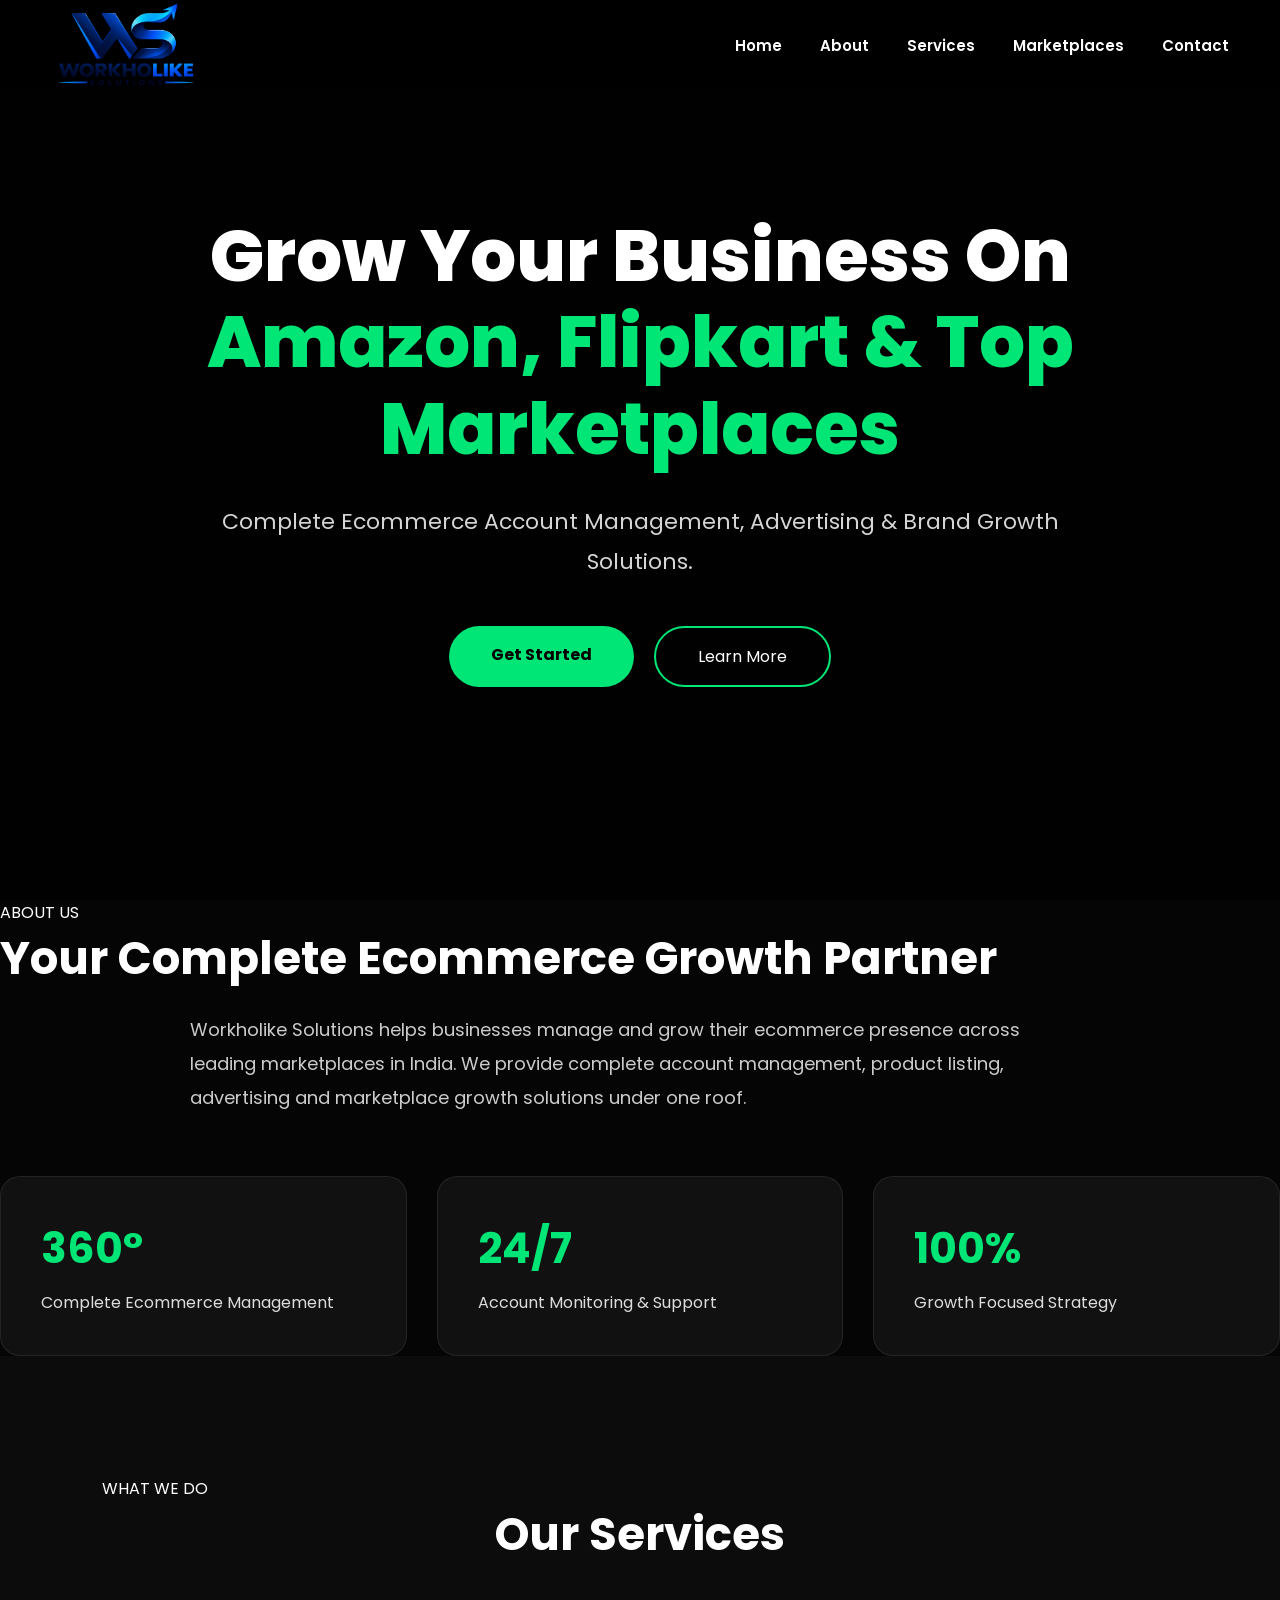
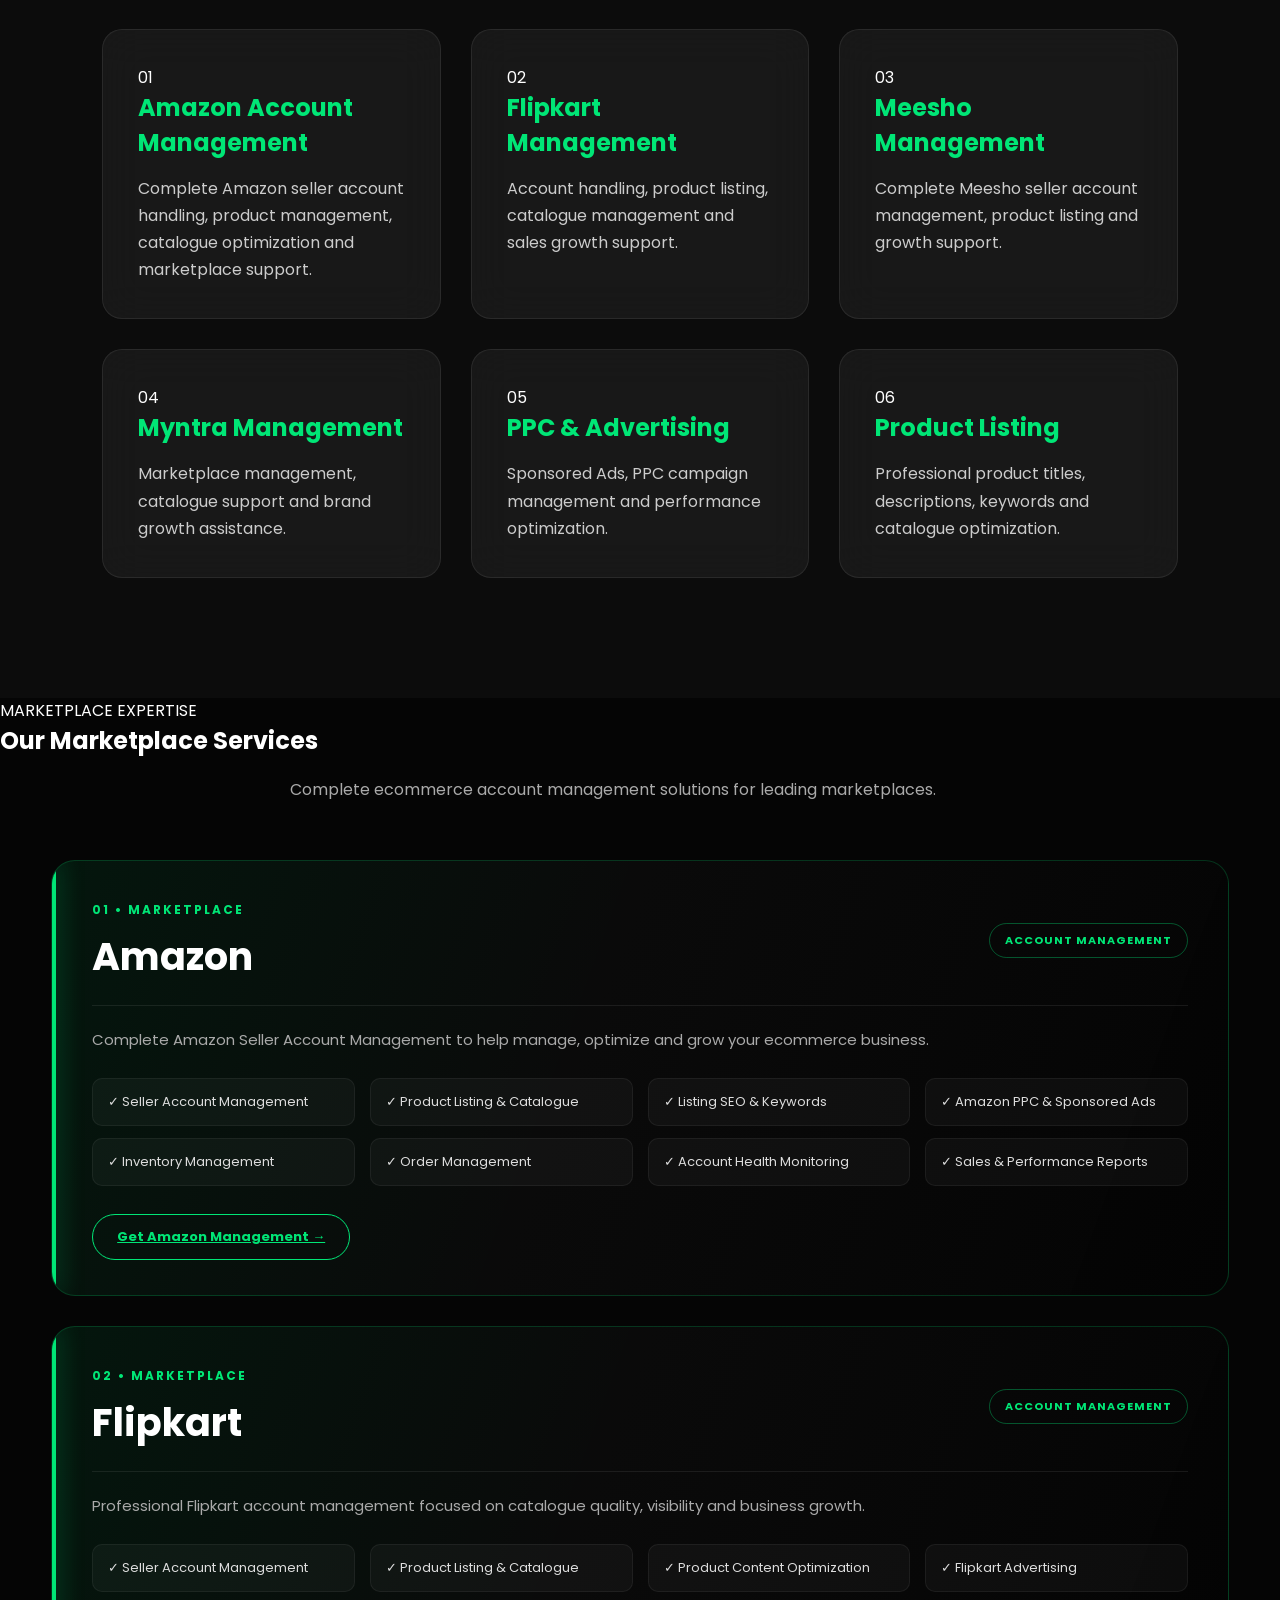
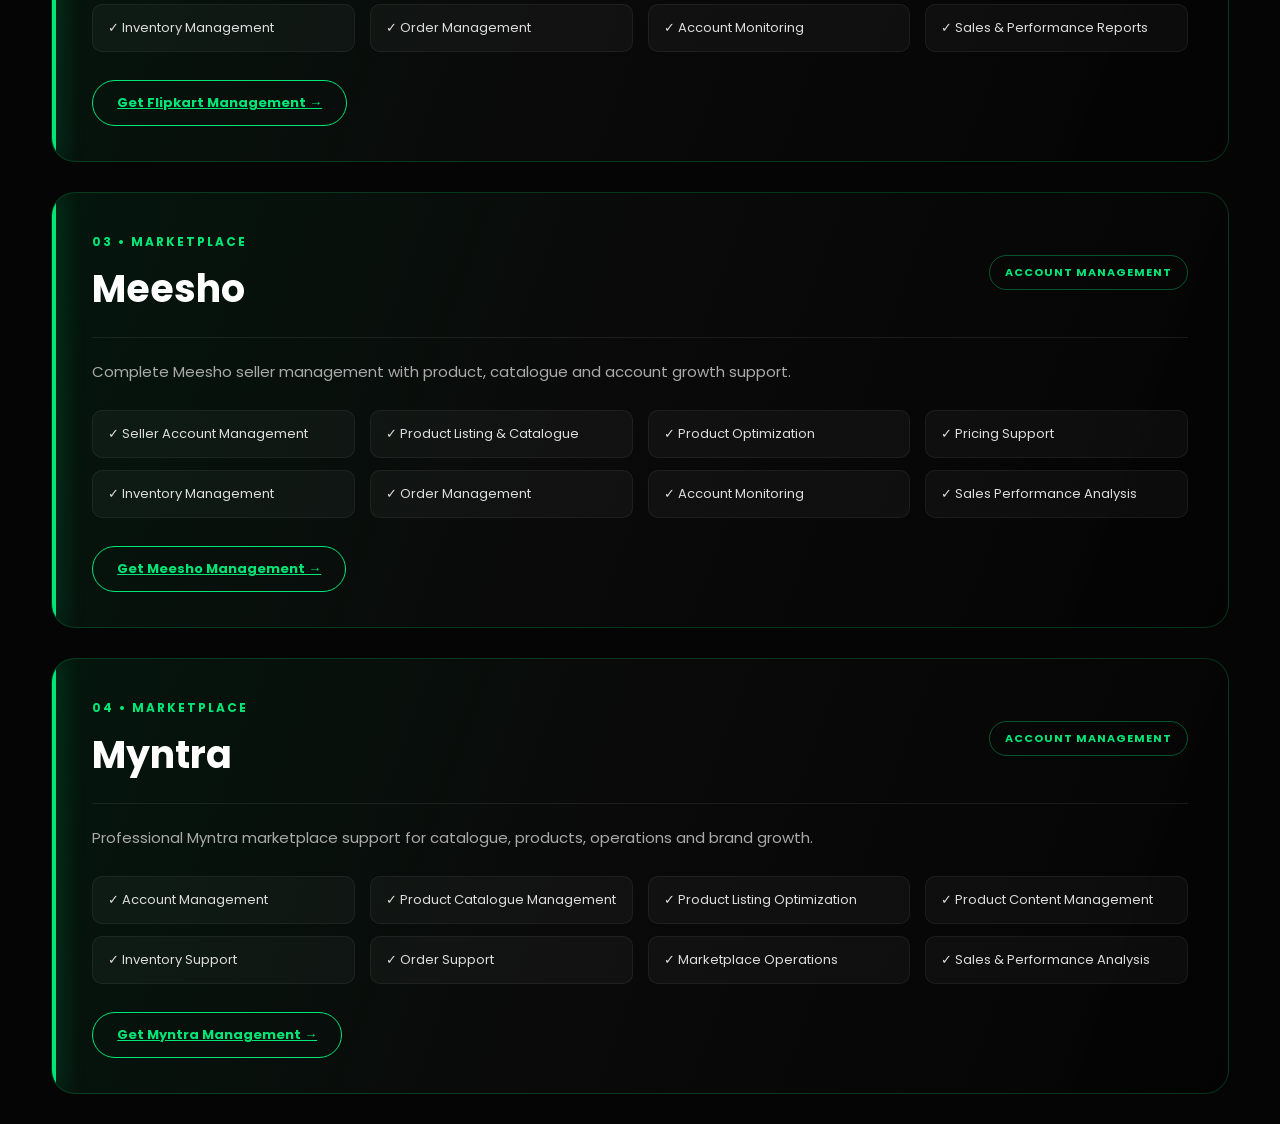
==== commit d51e1767: "Fix lead form submission" ====
--- a/index.html
+++ b/index.html
@@ -1,5 +1,6 @@
 <!DOCTYPE html>
 <html lang="en">
+
 <head>
 
 <meta charset="UTF-8">
@@ -10,33 +11,64 @@
 <link rel="preconnect" href="https://fonts.googleapis.com">
 <link rel="preconnect" href="https://fonts.gstatic.com" crossorigin>
 
-<link href="https://fonts.googleapis.com/css2?family=Poppins:wght@300;400;500;600;700;800&display=swap" rel="stylesheet">
+<link
+    href="https://fonts.googleapis.com/css2?family=Poppins:wght@300;400;500;600;700;800&display=swap"
+    rel="stylesheet"
+>
 
 <link rel="stylesheet" href="style.css">
-<meta name="google-site-verification" content="LFa6GitB_YRXP_Tig19wgtHM0Y1K-z5bQaPrVWD7VS0" />
-<meta name="description" content="Workholike Solutions provides Amazon Account Management, Flipkart Seller Services, Ecommerce Store Management, PPC Advertising and Digital Marketing Services across India.">
+
+<meta
+    name="google-site-verification"
+    content="LFa6GitB_YRXP_Tig19wgtHM0Y1K-z5bQaPrVWD7VS0"
+>
+
+<meta
+    name="description"
+    content="Workholike Solutions provides Amazon Account Management, Flipkart Seller Services, Ecommerce Store Management, PPC Advertising and Digital Marketing Services across India."
+>
 
 <meta name="robots" content="index, follow">
 
-<link rel="canonical" href="https://workholikesolutions.com/">
+<link
+    rel="canonical"
+    href="https://workholikesolutions.com/"
+>
 
 <meta property="og:title" content="Workholike Solutions">
-<meta property="og:description" content="Amazon, Flipkart & Ecommerce Growth Experts">
-<meta property="og:url" content="https://workholikesolutions.com/">
+
+<meta
+    property="og:description"
+    content="Amazon, Flipkart & Ecommerce Growth Experts"
+>
+
+<meta
+    property="og:url"
+    content="https://workholikesolutions.com/"
+>
+
 <meta property="og:type" content="website">
 
 <script type="application/ld+json">
 {
-  "@context":"https://schema.org",
-  "@type":"Organization",
-  "name":"Workholike Solutions",
-  "url":"https://workholikesolutions.com/"
+    "@context": "https://schema.org",
+    "@type": "Organization",
+    "name": "Workholike Solutions",
+    "url": "https://workholikesolutions.com/"
 }
 </script>
-<link rel="stylesheet" href="https://cdnjs.cloudflare.com/ajax/libs/font-awesome/6.5.2/css/all.min.css">
+
+<link
+    rel="stylesheet"
+    href="https://cdnjs.cloudflare.com/ajax/libs/font-awesome/6.5.2/css/all.min.css"
+>
+
 </head>
 
 <body>
+
+<!-- HEADER -->
+
 <header>
 
     <nav class="nav">
@@ -46,54 +78,78 @@
         </a>
 
         <ul class="nav-menu">
-            <li><a href="#home">Home</a></li>
-            <li><a href="#about">About</a></li>
-            <li><a href="#services">Services</a></li>
-            <li><a href="#marketplaces">Marketplaces</a></li>
-            <li><a href="#" id="openContactModal">Contact</a></li>
+
+            <li>
+                <a href="#home">Home</a>
+            </li>
+
+            <li>
+                <a href="#about">About</a>
+            </li>
+
+            <li>
+                <a href="#services">Services</a>
+            </li>
+
+            <li>
+                <a href="#marketplaces">Marketplaces</a>
+            </li>
+
+            <li>
+                <a href="#" id="openContactModal">Contact</a>
+            </li>
+
         </ul>
 
     </nav>
 
 </header>
 
+
+<!-- HERO SECTION -->
+
 <section class="hero" id="home">
-<div class="overlay"></div>
-
-<div class="hero-content">
-
-<h1>
-
-Grow Your Business On
-<span>Amazon, Flipkart & Top Marketplaces</span>
-
-</h1>
-
-<p>
-
-Complete Ecommerce Account Management,
-Advertising & Brand Growth Solutions.
-
-</p>
-
-<div class="buttons">
-
-<a href="#" class="btn">Get Started</a>
-
-<a href="#" class="btn2">Learn More</a>
-
-</div>
-
-</div>
+
+    <div class="overlay"></div>
+
+    <div class="hero-content">
+
+        <h1>
+            Grow Your Business On
+            <span>Amazon, Flipkart & Top Marketplaces</span>
+        </h1>
+
+        <p>
+            Complete Ecommerce Account Management,
+            Advertising & Brand Growth Solutions.
+        </p>
+
+        <div class="buttons">
+
+            <a href="#" class="btn" id="heroGetStarted">
+                Get Started
+            </a>
+
+            <a href="#about" class="btn2">
+                Learn More
+            </a>
+
+        </div>
+
+    </div>
 
 </section>
+
+
 <!-- ABOUT SECTION -->
 
 <section class="about" id="about">
 
     <div class="section-heading">
 
-        <p class="small-title">ABOUT US</p>
+        <p class="small-title">
+            ABOUT US
+        </p>
 
         <h2>
             Your Complete
@@ -114,30 +170,49 @@
     <div class="about-boxes">
 
         <div class="box">
+
             <h3>360°</h3>
-            <p>Complete Ecommerce Management</p>
+
+            <p>
+                Complete Ecommerce Management
+            </p>
+
         </div>
 
         <div class="box">
+
             <h3>24/7</h3>
-            <p>Account Monitoring & Support</p>
+
+            <p>
+                Account Monitoring & Support
+            </p>
+
         </div>
 
         <div class="box">
+
             <h3>100%</h3>
-            <p>Growth Focused Strategy</p>
+
+            <p>
+                Growth Focused Strategy
+            </p>
+
         </div>
 
     </div>
 
 </section>
+
+
 <!-- SERVICES SECTION -->
 
 <section class="services" id="services">
 
     <div class="section-heading">
 
-        <p class="small-title">WHAT WE DO</p>
+        <p class="small-title">
+            WHAT WE DO
+        </p>
 
         <h2>
             Our <span>Services</span>
@@ -148,67 +223,127 @@
     <div class="cards">
 
         <div class="card">
-            <div class="card-icon">01</div>
-            <h3>Amazon Account Management</h3>
+
+            <div class="card-icon">
+                01
+            </div>
+
+            <h3>
+                Amazon Account Management
+            </h3>
+
             <p>
                 Complete Amazon seller account handling,
                 product management, catalogue optimization
                 and marketplace support.
             </p>
-        </div>
+
+        </div>
+
 
         <div class="card">
-            <div class="card-icon">02</div>
-            <h3>Flipkart Management</h3>
+
+            <div class="card-icon">
+                02
+            </div>
+
+            <h3>
+                Flipkart Management
+            </h3>
+
             <p>
                 Account handling, product listing,
                 catalogue management and sales growth support.
             </p>
-        </div>
+
+        </div>
+
 
         <div class="card">
-            <div class="card-icon">03</div>
-            <h3>Meesho Management</h3>
+
+            <div class="card-icon">
+                03
+            </div>
+
+            <h3>
+                Meesho Management
+            </h3>
+
             <p>
                 Complete Meesho seller account management,
                 product listing and growth support.
             </p>
-        </div>
+
+        </div>
+
 
         <div class="card">
-            <div class="card-icon">04</div>
-            <h3>Myntra Management</h3>
+
+            <div class="card-icon">
+                04
+            </div>
+
+            <h3>
+                Myntra Management
+            </h3>
+
             <p>
                 Marketplace management, catalogue support
                 and brand growth assistance.
             </p>
-        </div>
+
+        </div>
+
 
         <div class="card">
-            <div class="card-icon">05</div>
-            <h3>PPC & Advertising</h3>
+
+            <div class="card-icon">
+                05
+            </div>
+
+            <h3>
+                PPC & Advertising
+            </h3>
+
             <p>
                 Sponsored Ads, PPC campaign management
                 and performance optimization.
             </p>
-        </div>
+
+        </div>
+
 
         <div class="card">
-            <div class="card-icon">06</div>
-            <h3>Product Listing</h3>
+
+            <div class="card-icon">
+                06
+            </div>
+
+            <h3>
+                Product Listing
+            </h3>
+
             <p>
                 Professional product titles, descriptions,
                 keywords and catalogue optimization.
             </p>
+
         </div>
 
     </div>
 
 </section>
+
+
+<!-- MARKETPLACES SECTION -->
+
 <section class="marketplaces" id="marketplaces">
 
     <div class="section-heading">
-        <p class="small-title">MARKETPLACE EXPERTISE</p>
+
+        <p class="small-title">
+            MARKETPLACE EXPERTISE
+        </p>
 
         <h2>
             Our <span>Marketplace Services</span>
@@ -218,6 +353,7 @@
             Complete ecommerce account management solutions
             for leading marketplaces.
         </p>
+
     </div>
 
 
@@ -226,17 +362,30 @@
     <div class="marketplace-box">
 
         <div class="marketplace-header">
+
             <div>
-                <span class="marketplace-tag">01 • MARKETPLACE</span>
-                <h3>Amazon</h3>
-            </div>
-
-            <span class="marketplace-badge">ACCOUNT MANAGEMENT</span>
+
+                <span class="marketplace-tag">
+                    01 • MARKETPLACE
+                </span>
+
+                <h3>
+                    Amazon
+                </h3>
+
+            </div>
+
+            <span class="marketplace-badge">
+                ACCOUNT MANAGEMENT
+            </span>
+
         </div>
 
         <p class="marketplace-description">
+
             Complete Amazon Seller Account Management to help
             manage, optimize and grow your ecommerce business.
+
         </p>
 
         <div class="marketplace-services">
@@ -252,7 +401,7 @@
 
         </div>
 
-        <a href="#contact" class="marketplace-action">
+        <a href="#" class="marketplace-action open-contact">
             Get Amazon Management →
         </a>
 
@@ -264,17 +413,30 @@
     <div class="marketplace-box">
 
         <div class="marketplace-header">
+
             <div>
-                <span class="marketplace-tag">02 • MARKETPLACE</span>
-                <h3>Flipkart</h3>
-            </div>
-
-            <span class="marketplace-badge">ACCOUNT MANAGEMENT</span>
+
+                <span class="marketplace-tag">
+                    02 • MARKETPLACE
+                </span>
+
+                <h3>
+                    Flipkart
+                </h3>
+
+            </div>
+
+            <span class="marketplace-badge">
+                ACCOUNT MANAGEMENT
+            </span>
+
         </div>
 
         <p class="marketplace-description">
+
             Professional Flipkart account management focused
             on catalogue quality, visibility and business growth.
+
         </p>
 
         <div class="marketplace-services">
@@ -290,7 +452,7 @@
 
         </div>
 
-        <a href="#contact" class="marketplace-action">
+        <a href="#" class="marketplace-action open-contact">
             Get Flipkart Management →
         </a>
 
@@ -302,17 +464,30 @@
     <div class="marketplace-box">
 
         <div class="marketplace-header">
+
             <div>
-                <span class="marketplace-tag">03 • MARKETPLACE</span>
-                <h3>Meesho</h3>
-            </div>
-
-            <span class="marketplace-badge">ACCOUNT MANAGEMENT</span>
+
+                <span class="marketplace-tag">
+                    03 • MARKETPLACE
+                </span>
+
+                <h3>
+                    Meesho
+                </h3>
+
+            </div>
+
+            <span class="marketplace-badge">
+                ACCOUNT MANAGEMENT
+            </span>
+
         </div>
 
         <p class="marketplace-description">
+
             Complete Meesho seller management with product,
             catalogue and account growth support.
+
         </p>
 
         <div class="marketplace-services">
@@ -328,7 +503,7 @@
 
         </div>
 
-        <a href="#contact" class="marketplace-action">
+        <a href="#" class="marketplace-action open-contact">
             Get Meesho Management →
         </a>
 
@@ -340,17 +515,30 @@
     <div class="marketplace-box">
 
         <div class="marketplace-header">
+
             <div>
-                <span class="marketplace-tag">04 • MARKETPLACE</span>
-                <h3>Myntra</h3>
-            </div>
-
-            <span class="marketplace-badge">ACCOUNT MANAGEMENT</span>
+
+                <span class="marketplace-tag">
+                    04 • MARKETPLACE
+                </span>
+
+                <h3>
+                    Myntra
+                </h3>
+
+            </div>
+
+            <span class="marketplace-badge">
+                ACCOUNT MANAGEMENT
+            </span>
+
         </div>
 
         <p class="marketplace-description">
+
             Professional Myntra marketplace support for
             catalogue, products, operations and brand growth.
+
         </p>
 
         <div class="marketplace-services">
@@ -366,7 +554,7 @@
 
         </div>
 
-        <a href="#contact" class="marketplace-action">
+        <a href="#" class="marketplace-action open-contact">
             Get Myntra Management →
         </a>
 
@@ -375,86 +563,55 @@
 </section>
 
 
-
-<section class="services">
-
-<h2>Our Services</h2>
-
-<div class="cards">
-
-<div class="card">
-
-<h3>Amazon Management</h3>
-
-<p>
-Complete Seller Account Handling
-</p>
-
-</div>
-
-<div class="card">
-
-<h3>Flipkart Growth</h3>
-
-<p>
-Boost Sales & Visibility
-</p>
-
-</div>
-
-<div class="card">
-
-<h3>Advertising</h3>
-
-<p>
-Sponsored Ads & PPC Management
-</p>
-
-</div>
-
-<div class="card">
-
-<h3>Brand Store</h3>
-
-<p>
-Premium Store Design
-</p>
-
-</div>
-
-</div>
-
-</section>
-<!-- CONTACT / LEAD FORM SECTION -->
-
 <!-- CONTACT POPUP -->
 
 <div id="contactModal" class="contact-modal">
 
     <div class="contact-modal-content">
 
-        <button type="button" class="contact-close" id="closeContactModal">
+        <button
+            type="button"
+            class="contact-close"
+            id="closeContactModal"
+        >
             &times;
         </button>
 
+
         <div class="contact-modal-header">
-            <p class="small-title">GET IN TOUCH</p>
+
+            <p class="small-title">
+                GET IN TOUCH
+            </p>
 
             <h2>
-                Grow Your Business <span>With Us</span>
+                Grow Your Business
+                <span>With Us</span>
             </h2>
 
             <p>
                 Share your details and our team will contact you shortly.
             </p>
-        </div>
-
-        <form id="leadForm">
+
+        </div>
+
+
+        <!-- LEAD FORM -->
+
+        <form
+            id="leadForm"
+            action="https://script.google.com/macros/s/AKfycbxwP3V_qhxzUNZ8nDwFD4L9ZNVBbJ-ZTibT4W7f9L0paSWtN3sGjuazVBdRwJ-u4J5F/exec"
+            method="POST"
+            target="leadSubmitFrame"
+        >
 
             <div class="form-row">
 
                 <div class="form-group">
-                    <label>Firm Name *</label>
+
+                    <label>
+                        Firm Name *
+                    </label>
 
                     <input
                         type="text"
@@ -462,10 +619,15 @@
                         placeholder="Enter your firm name"
                         required
                     >
+
                 </div>
 
+
                 <div class="form-group">
-                    <label>Contact Person Name *</label>
+
+                    <label>
+                        Contact Person Name *
+                    </label>
 
                     <input
                         type="text"
@@ -473,14 +635,19 @@
                         placeholder="Enter contact person name"
                         required
                     >
+
                 </div>
 
             </div>
 
+
             <div class="form-row">
 
                 <div class="form-group">
-                    <label>Contact Number *</label>
+
+                    <label>
+                        Contact Number *
+                    </label>
 
                     <input
                         type="tel"
@@ -488,10 +655,15 @@
                         placeholder="Enter contact number"
                         required
                     >
+
                 </div>
 
+
                 <div class="form-group">
-                    <label>Email ID *</label>
+
+                    <label>
+                        Email ID *
+                    </label>
 
                     <input
                         type="email"
@@ -499,40 +671,110 @@
                         placeholder="Enter email address"
                         required
                     >
+
                 </div>
 
             </div>
 
+
             <div class="form-row">
 
                 <div class="form-group">
-                    <label>GST Number</label>
+
+                    <label>
+                        GST Number
+                    </label>
 
                     <input
                         type="text"
                         name="gstNumber"
                         placeholder="Enter GST number"
                     >
+
                 </div>
 
+
                 <div class="form-group">
-                    <label>Marketplace *</label>
-
-                    <select name="marketplace" required>
-                        <option value="">Select Marketplace</option>
-                        <option value="Amazon">Amazon</option>
-                        <option value="Flipkart">Flipkart</option>
-                        <option value="Meesho">Meesho</option>
-                        <option value="Myntra">Myntra</option>
-                        <option value="Other">Other</option>
+
+                    <label>
+                        Brand Name
+                    </label>
+
+                    <input
+                        type="text"
+                        name="brandName"
+                        placeholder="Enter brand name"
+                    >
+
+                </div>
+
+            </div>
+
+
+            <div class="form-row">
+
+                <div class="form-group">
+
+                    <label>
+                        State
+                    </label>
+
+                    <input
+                        type="text"
+                        name="state"
+                        placeholder="Enter state"
+                    >
+
+                </div>
+
+
+                <div class="form-group">
+
+                    <label>
+                        Marketplace *
+                    </label>
+
+                    <select
+                        name="marketplace"
+                        required
+                    >
+
+                        <option value="">
+                            Select Marketplace
+                        </option>
+
+                        <option value="Amazon">
+                            Amazon
+                        </option>
+
+                        <option value="Flipkart">
+                            Flipkart
+                        </option>
+
+                        <option value="Meesho">
+                            Meesho
+                        </option>
+
+                        <option value="Myntra">
+                            Myntra
+                        </option>
+
+                        <option value="Other">
+                            Other
+                        </option>
+
                     </select>
+
                 </div>
 
             </div>
 
+
             <div class="form-group">
 
-                <label>Requirement / Message *</label>
+                <label>
+                    Requirement / Message *
+                </label>
 
                 <textarea
                     name="requirement"
@@ -543,7 +785,11 @@
 
             </div>
 
-            <button type="submit" class="contact-submit-btn">
+
+            <button
+                type="submit"
+                class="contact-submit-btn"
+            >
                 Submit Enquiry
             </button>
 
@@ -552,86 +798,18 @@
     </div>
 
 </div>
-</script>
-<section id="contact" class="contact" style="padding:70px 20px;">
-  <div class="section-heading">
-    <p class="small-title">CONTACT US</p>
-    <h2>Get <span>Started</span></h2>
-  </div>
-
-  <form
-    action="https://script.google.com/macros/s/AKfycbxwP3V_qhxzUNZ8nDwFD4L9ZNVBbJ-ZTibT4W7f9L0paSWtN3sGjuazVBdRwJ-u4J5F/exec"
-    method="POST"
-    target="leadSubmitFrame"
-    style="max-width:700px;margin:30px auto;padding:30px;border-radius:16px;box-shadow:0 8px 30px rgba(0,0,0,.08);display:grid;gap:15px;"
-  >
-
-    <input type="text" name="firmName" placeholder="Firm Name" required>
-
-    <input type="text" name="contactPerson" placeholder="Contact Person" required>
-
-    <input type="tel" name="contactNumber" placeholder="Contact Number" required>
-
-    <input type="email" name="email" placeholder="Email Address">
-
-    <input type="text" name="gstNumber" placeholder="GST Number">
-
-    <input type="text" name="brandName" placeholder="Brand Name">
-
-    <input type="text" name="state" placeholder="State">
-
-    <input type="text" name="marketplace" placeholder="Marketplace">
-
-    <textarea name="requirement" placeholder="Tell us your requirement" rows="5"></textarea>
-
-    <button type="submit">
-      Submit Enquiry
-    </button>
-
-  </form>
-
-  <iframe
+
+
+<!-- HIDDEN IFRAME FOR GOOGLE SHEET FORM -->
+
+<iframe
     name="leadSubmitFrame"
     style="display:none;"
-  ></iframe>
-</section>
-<section id="contact" style="padding:70px 20px;">
-  <div class="section-heading">
-    <p class="small-title">CONTACT US</p>
-    <h2>Get <span>Started</span></h2>
-  </div>
-
-  <form
-    action="https://script.google.com/macros/s/AKfycbxwP3V_qhxzUNZ8nDwFD4L9ZNVBbJ-ZTibT4W7f9L0paSWtN3sGjuazVBdRwJ-u4J5F/exec"
-    method="POST"
-    target="leadSubmitFrame"
-    style="max-width:700px;margin:30px auto;padding:30px;display:grid;gap:15px;"
-  >
-
-    <input type="text" name="firmName" placeholder="Firm Name" required>
-
-    <input type="text" name="contactPerson" placeholder="Contact Person" required>
-
-    <input type="tel" name="contactNumber" placeholder="Contact Number" required>
-
-    <input type="email" name="email" placeholder="Email Address">
-
-    <input type="text" name="gstNumber" placeholder="GST Number">
-
-    <input type="text" name="brandName" placeholder="Brand Name">
-
-    <input type="text" name="state" placeholder="State">
-
-    <input type="text" name="marketplace" placeholder="Marketplace">
-
-    <textarea name="requirement" placeholder="Your Requirement" rows="5"></textarea>
-
-    <button type="submit">Submit Enquiry</button>
-
-  </form>
-
-  <iframe name="leadSubmitFrame" style="display:none;"></iframe>
-</section>
+></iframe>
+
+
+<!-- JAVASCRIPT -->
+
 <script src="script.js"></script>
 
 </body>
